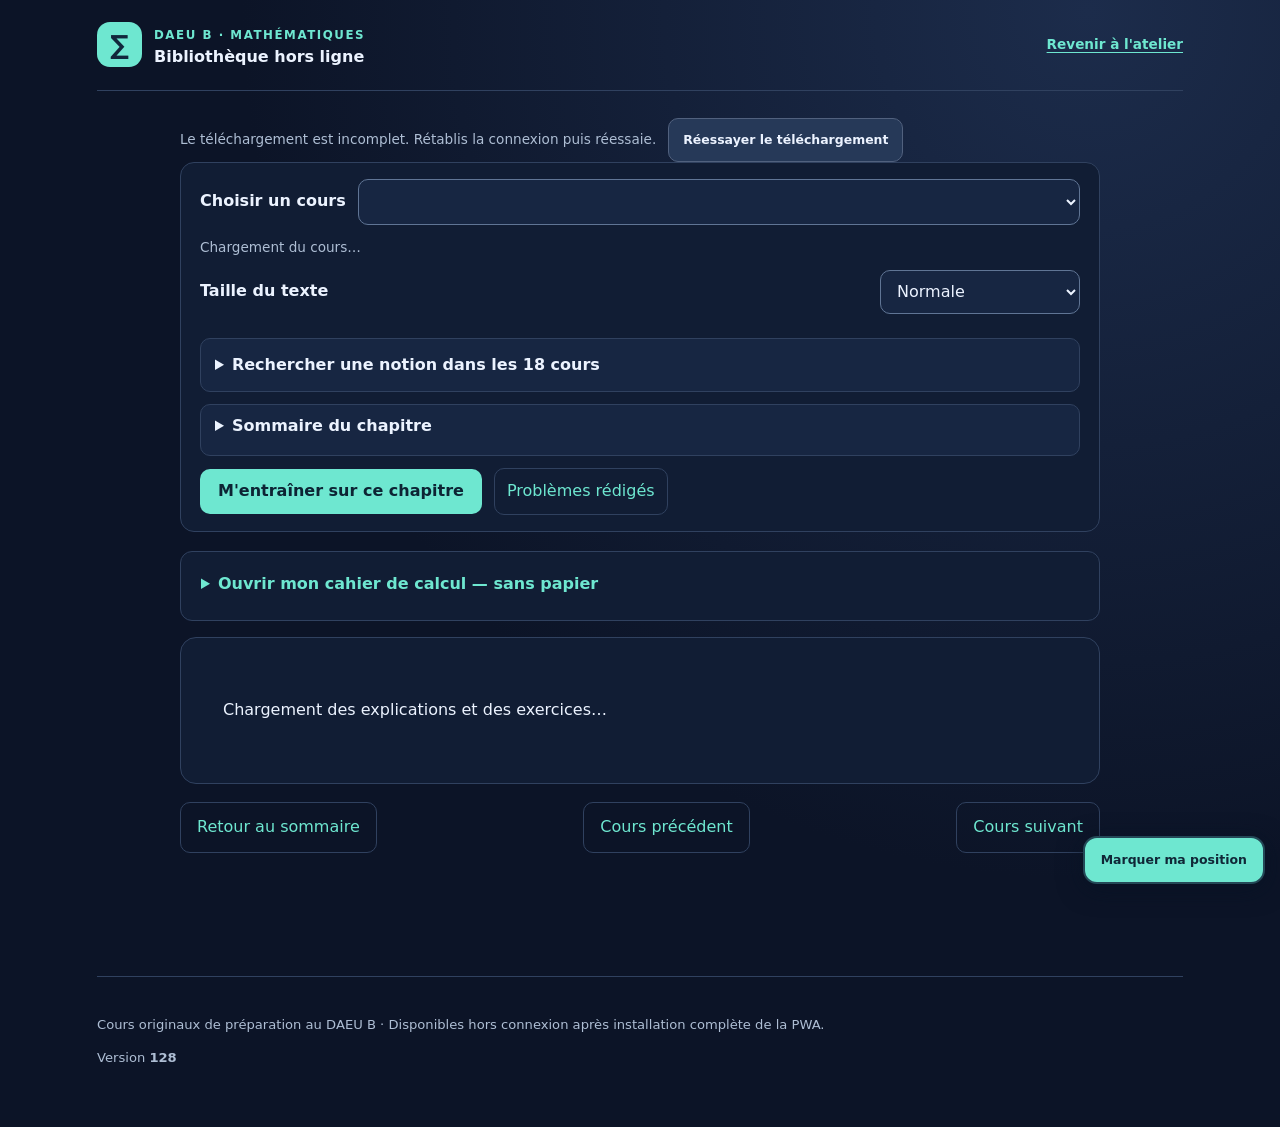
==== app/course.html @ ec7961b5 "Indiquer la disponibilité hors connexion et réparer le cache" ====
<!doctype html>
<html lang="fr">
<head>
<meta charset="utf-8">
<meta name="viewport" content="width=device-width,initial-scale=1">
<meta name="theme-color" content="#101b33">
<meta name="description" content="18 cours de mathématiques pour le DAEU B, disponibles hors connexion.">
<meta http-equiv="Content-Security-Policy" content="default-src 'self';base-uri 'self';object-src 'none';script-src 'self';style-src 'self';img-src 'self' data:;font-src 'self';connect-src 'self' https://xxypyvzkciowwseldxhq.supabase.co;worker-src 'self';manifest-src 'self';form-action 'self'">
<link rel="stylesheet" href="./style.css"><link rel="manifest" href="./manifest.json"><link rel="icon" href="./icon.svg" type="image/svg+xml">
<title>Cours de maths · DAEU B</title>
<script defer src="./vendor/showdown-2.1.0.min.js"></script>
<script defer src="./vendor/dompurify.min.js"></script>
<script defer src="./vendor/temml.min.js"></script>
<script type="module" src="./reader-start.mjs"></script>
</head>
<body>
<a class="skip" href="#courseBody">Aller au cours</a>
<div class="layout">
<header class="site-head">
<div class="brand"><div class="brand-mark" aria-hidden="true">∑</div><div><span class="brand-small">DAEU B · MATHÉMATIQUES</span><strong>Bibliothèque hors ligne</strong></div></div>
<a class="source-link" href="./">Revenir à l'atelier</a>
</header>
<main class="course-layout" id="readerTop">
<div class="offline-availability"><p id="offlineStatus" class="helper" role="status"></p><button id="offlineRetry" class="subtle small" type="button" hidden>Réessayer le téléchargement</button></div>
<nav class="course-navigation" aria-label="Naviguer entre les cours">
<label for="courseSelector">Choisir un cours</label><select id="courseSelector"></select>
<p class="helper" id="courseStatus" role="status">Chargement du cours…</p>

<div class="reader-settings">
<label for="courseTextSize">Taille du texte</label>
<select id="courseTextSize"><option value="normal">Normale</option><option value="large">Grande</option><option value="extra">Très grande</option></select>
</div>
<div class="reader-bookmarks" role="group" aria-label="Signet de lecture">
<button type="button" id="courseBookmarkSave" class="subtle small">Marquer ma position</button>
<button type="button" id="courseBookmarkResume" class="subtle small" hidden>Reprendre ma lecture</button>
<button type="button" id="courseBookmarkClear" class="subtle small" hidden>Effacer le signet</button>
<p id="courseBookmarkStatus" class="helper" role="status" aria-live="polite"></p>
</div>
<details class="course-search-panel" id="courseSearchPanel">
<summary>Rechercher une notion dans les 18 cours</summary>
<form id="courseSearchForm" role="search">
<label for="courseSearchInput">Mot ou expression mathématique</label>
<div class="course-search-controls"><input id="courseSearchInput" type="search" minlength="2" maxlength="80" autocomplete="off" placeholder="Ex. dichotomie, Bayes, équations" required><button type="submit" id="courseSearchSubmit" class="primary">Rechercher</button></div>
<p id="courseSearchStatus" role="status" aria-live="polite"></p>
<ol id="courseSearchResults" aria-label="Cours trouvés"></ol>
</form>
</details>
<details class="reader-outline" id="courseOutline"><summary>Sommaire du chapitre</summary><nav id="courseToc" aria-label="Sections du chapitre"></nav></details>
<div class="course-actions">
<a id="coursePractice" class="primary problems-link" href="./#practice-title">M'entraîner sur ce chapitre</a>
<a class="course-secondary-link" href="./problems.html">Problèmes rédigés</a>
</div>
</nav>
<details class="math-notebook-disclosure" id="courseNotebookPanel">
<summary>Ouvrir mon cahier de calcul — sans papier</summary>
<p>Utilise ce cahier pour saisir tes notes et tes calculs. Pour répondre à des questions, <a id="courseNotebookPractice" href="./#practice-title">ouvre les exercices du chapitre</a>.</p>
<section id="courseNotebook" aria-label="Cahier personnel du chapitre"></section>
</details>
<article class="course-document" id="courseBody" tabindex="-1"><p>Chargement des explications et des exercices…</p></article>
<nav class="course-footer-nav" aria-label="Navigation du cours"><a href="#readerTop">Retour au sommaire</a><a id="coursePrevious" href="./">Cours précédent</a><a id="courseNext" href="./">Cours suivant</a></nav>
</main>
<footer><p>Cours originaux de préparation au DAEU B · Disponibles hors connexion après installation complète de la PWA.</p><p class="app-version">Version <strong id="appVersion">128</strong> <button type="button" class="subtle small" id="appUpdate" hidden>Vérifier la mise à jour</button></p><p id="appUpdateStatus" role="status"></p></footer>
</div>
</body>
</html>
---- app/style.css ----
:root{color-scheme:dark;--bg:#0c1427;--panel:#111d34;--panel2:#172642;--ink:#ecf3ff;--muted:#aebed4;--stroke:#30415f;--teal:#6ee7d0;--blue:#91b7ff;--orange:#f3cd8d;--bad:#ffb9b4;--focus:#f9d673;font-family:system-ui,-apple-system,BlinkMacSystemFont,"Segoe UI",sans-serif;font-size:16px;line-height:1.55}
*{box-sizing:border-box}html{scroll-behavior:smooth}body{margin:0;background:radial-gradient(ellipse at 85% 1%,#1c2c4b 0%,var(--bg) 55%);color:var(--ink)}button,input,select{font:inherit}a{color:var(--teal);text-underline-offset:3px}a:hover{text-decoration-thickness:2px}button{cursor:pointer;border:0}button:disabled{opacity:.6;cursor:not-allowed}:focus-visible{outline:3px solid var(--focus);outline-offset:3px}.skip{position:absolute;top:-100px;left:14px;background:#fff;color:#111;padding:12px;z-index:5}.skip:focus{top:12px}.layout{max-width:1130px;margin:auto;padding:0 22px}.site-head{display:flex;align-items:center;justify-content:space-between;gap:10px;padding:22px 0;border-bottom:1px solid var(--stroke)}.brand{display:flex;align-items:center;gap:12px}.brand-mark{display:grid;place-items:center;width:45px;height:45px;border-radius:13px;background:var(--teal);color:#11273c;font-size:26px;font-weight:800}.brand strong{display:block;font-size:1rem;line-height:1.3}.brand-small,.eyebrow{color:var(--teal);font-size:.74rem;letter-spacing:.13em;font-weight:800}.source-link{white-space:nowrap;font-weight:650;font-size:.85rem}.hero{padding:68px 0 56px}.hero h1{font-size:clamp(2.1rem,5.6vw,4.1rem);line-height:1.14;letter-spacing:-.046em;margin:13px 0 16px;max-width:890px}.hero h1 span{color:var(--teal)}.hero>p:not(.eyebrow){max-width:630px;color:var(--muted);font-size:1.12rem}.hero-tags{display:flex;gap:9px;flex-wrap:wrap;margin-top:24px}.hero-tags span{border:1px solid var(--stroke);background:#ffffff08;border-radius:100px;padding:6px 14px;font-size:.82rem;color:#d8e5f6}.overview,.workshop,.catalog,.backup{margin-bottom:42px}.section-header{display:flex;align-items:end;justify-content:space-between;gap:14px;margin-bottom:19px}.section-header h2,.backup h2{font-size:clamp(1.3rem,3vw,1.8rem);letter-spacing:-.025em;line-height:1.18;margin:6px 0 0}.section-header .eyebrow{margin:0}.section-header a{font-size:.88rem}.metrics{display:grid;grid-template-columns:repeat(4,minmax(0,1fr));gap:12px}.metric{border:1px solid var(--stroke);padding:19px 18px;background:var(--panel);border-radius:15px}.metric-label{display:block;color:var(--muted);font-size:.81rem;min-height:43px}.metric strong{display:block;font-size:2rem;line-height:1.15;margin-top:6px;font-variant-numeric:tabular-nums}.meter-label{display:flex;justify-content:space-between;color:var(--muted);font-size:.9rem;margin-top:23px}progress{width:100%;height:9px;accent-color:var(--teal)}.workshop{background:var(--panel);border:1px solid var(--stroke);border-radius:20px;padding:28px}.controls{display:grid;grid-template-columns:1.5fr 1fr auto;align-items:end;gap:13px}.field label,#numericAnswer label{display:block;font-size:.85rem;color:var(--muted);font-weight:650;margin-bottom:6px}.field select,#answer{width:100%;height:47px;padding:9px 12px;color:var(--ink);background:var(--panel2);border:1px solid #52637a;border-radius:10px}.primary{background:var(--teal);color:#0d2434;font-weight:800;border-radius:10px;min-height:47px;padding:10px 18px}.primary:hover{background:#a1f8e6}.subtle{color:var(--ink);background:#263958;border:1px solid #51617e;border-radius:10px;min-height:45px;padding:9px 14px;font-weight:650}.subtle:hover{background:#334c70}.small{font-size:.78rem;min-height:36px}.helper{color:var(--muted);font-size:.85rem;margin:16px 0 0}.notice{padding:12px 14px;border-left:3px solid var(--orange);background:#fff2ce15;margin-top:18px}.quiz,.results{background:#0f192c;border:1px solid #435570;border-radius:15px;padding:23px;margin-top:23px}.quiz-top{display:flex;justify-content:space-between;gap:12px;color:var(--muted);font-size:.87rem}.quiz>progress{margin-top:10px}.quiz h3{font-size:1.35rem;line-height:1.38;margin:22px 0 8px;overflow-wrap:anywhere}.quiz-actions,.backup-actions{display:flex;flex-wrap:wrap;gap:10px;margin-top:18px}.quiz-actions button{flex-grow:0}.hint,.feedback{margin-top:17px;padding:15px;background:#233552;border-radius:10px;border:1px solid #415475}.hint{border-color:var(--orange)}.feedback[data-result="correct"]{border-color:var(--teal)}.feedback[data-result="wrong"]{border-color:var(--bad)}.feedback strong{font-size:1rem}.feedback p{white-space:pre-wrap}.feedback>div{margin-top:16px}fieldset{border:0;padding:0;margin:0}fieldset legend{color:var(--muted);margin:0 0 8px}#choiceList{display:grid;grid-template-columns:1fr 1fr;gap:9px}.option{display:flex;gap:9px;align-items:center;border:1px solid #566681;border-radius:10px;padding:11px;cursor:pointer}.option:has(input:checked){border-color:var(--teal);background:#29504a}.option input{accent-color:var(--teal)}.topic-grid{display:grid;grid-template-columns:repeat(3,minmax(0,1fr));gap:12px}.topic-card{background:var(--panel);border:1px solid var(--stroke);border-radius:14px;padding:18px}.topic-card h3{margin:3px 0 8px;line-height:1.3;font-size:1.03rem}.topic-card p{color:var(--muted);font-size:.84rem;margin:0 0 12px}.topic-card a{font-size:.86rem;font-weight:650}.topic-card .mark{color:var(--teal);font-size:.8rem;font-weight:750}.backup{padding:24px;border:1px dashed #526580;border-radius:13px}.backup p{max-width:780px;color:var(--muted)}.file-button{display:inline-flex;align-items:center;cursor:pointer;background:#293b59;padding:10px 14px;min-height:46px;border-radius:10px;border:1px solid #576882}.danger{color:var(--bad);background:transparent;border:1px solid #7c4a52;padding:10px 14px;border-radius:10px}#importFile{position:absolute;width:1px;height:1px;opacity:0}#importFile:focus-visible+.file-button{outline:2px solid var(--focus)}footer{border-top:1px solid var(--stroke);padding:25px 0 45px;color:var(--muted);font-size:.82rem}[hidden]{display:none!important}@media(max-width:750px){.hero{padding:43px 0 33px}.metrics{grid-template-columns:repeat(2,minmax(0,1fr))}.controls{grid-template-columns:1fr}.controls .primary{width:100%}.topic-grid{grid-template-columns:repeat(2,minmax(0,1fr))}.workshop{padding:20px}.metric-label{min-height:36px}}@media(max-width:490px){.layout{padding:0 14px}.brand-small{font-size:.62rem}.source-link{font-size:.74rem}.brand strong{font-size:.88rem}.hero h1{font-size:2.05rem}.hero>p:not(.eyebrow){font-size:1rem}.topic-grid{grid-template-columns:1fr}.section-header{align-items:start}.section-header .small{font-size:.75rem}.workshop,.quiz{padding:15px}#choiceList{grid-template-columns:1fr}.quiz-actions .primary{width:100%}.metric{padding:14px}.metric strong{font-size:1.7rem}}@media(prefers-reduced-motion:reduce){html{scroll-behavior:auto}}

.exam-area{margin-bottom:42px;background:var(--panel);border:1px solid var(--stroke);border-radius:20px;padding:28px}
.exam-area .section-header{align-items:center}.exam-pill{padding:6px 10px;border:1px solid var(--stroke);border-radius:30px;color:var(--teal);font-size:.79rem;white-space:nowrap}
.exam-intro{margin-top:20px}.exam-intro-controls{grid-template-columns:minmax(190px,1fr) auto}
.exam-active{margin-top:22px;background:#0e192d;border:1px solid #425676;border-radius:13px;padding:19px}
.exam-status{display:flex;justify-content:space-between;align-items:center;gap:18px;flex-wrap:wrap;border-bottom:1px solid var(--stroke);padding-bottom:18px}
.exam-status h3{margin:4px 0 0;font-size:1.13rem}.exam-time-wrap{text-align:right;color:var(--muted);font-size:.83rem}
.exam-time-wrap strong{display:block;color:var(--teal);font-size:1.7rem;letter-spacing:.035em;font-variant-numeric:tabular-nums}
.exam-nav{display:flex;gap:8px;flex-wrap:wrap;margin:18px 0}.exam-nav button{min-width:47px}.exam-active-tab{background:#286353;color:#fff;border:1px solid var(--teal)}
.exam-context{border-left:3px solid var(--blue);background:#233350;padding:12px 15px;border-radius:7px;white-space:pre-wrap}
.exam-question{border:1px solid var(--stroke);border-radius:12px;padding:15px;margin:12px 0}
.exam-question legend{padding:0 8px;color:var(--teal);font-size:.86rem;font-weight:700}
.exam-prompt{margin:4px 0 12px;font-weight:650}
.exam-input{border:1px solid #647792;background:var(--panel2);border-radius:10px;color:var(--ink);width:100%;max-width:460px;padding:11px;min-height:46px}
.exam-format-warning{color:var(--bad);margin:6px 0 0;font-size:.9rem}
.exam-input[aria-invalid="true"]{border-color:var(--bad)}
.exam-options{display:grid;gap:9px;grid-template-columns:1fr}.exam-notes{margin-top:21px}
.exam-notes label{display:block;margin-bottom:7px;color:var(--muted);font-size:.9rem}
.exam-notes textarea{width:100%;border:1px solid #647792;border-radius:10px;background:var(--panel2);color:var(--ink);padding:12px;resize:vertical;min-height:110px}
.exam-actions{margin-top:20px;display:flex;flex-wrap:wrap;gap:10px}
.exam-result{padding:22px 0}.exam-result h3#examScore{font-size:3.2rem;margin:3px 0;color:var(--teal)}
.exam-result>p:not(.eyebrow){color:var(--muted)}
.exam-review-group{border:1px solid var(--stroke);border-radius:12px;margin:13px 0;background:#15243c;padding:13px}
.exam-review-group summary{font-weight:700;cursor:pointer;padding:6px}
.exam-review-item{padding:12px;border-top:1px solid var(--stroke)}.exam-review-item p{white-space:pre-wrap;margin:7px 0}
.exam-user-notes{white-space:pre-wrap;overflow-wrap:anywhere}.exam-method{font-size:.87rem;color:var(--teal)}
.exam-history{border-top:1px solid var(--stroke);margin-top:22px;padding-top:18px}
.exam-history h3{font-size:1.02rem}.exam-history-row{display:flex;align-items:center;justify-content:space-between;gap:12px;border-bottom:1px solid var(--stroke);padding:11px 0}
.exam-history-row span{font-size:.86rem}
@media(max-width:700px){.exam-area{padding:16px}.exam-active{padding:14px}.exam-intro-controls{grid-template-columns:1fr}.exam-history-row{align-items:flex-start;flex-direction:column}.exam-time-wrap strong{font-size:1.4rem}}

.exam-remediation{display:flex;gap:12px;flex-wrap:wrap;align-items:center;margin:13px 0}.exam-remediation a{font-size:.85rem}

.exam-reasoning-guide{margin:14px 0;padding:12px 14px;border:1px solid #527a82;border-radius:12px;background:#102e39}
.exam-reasoning-guide summary{font-weight:750;color:var(--teal);cursor:pointer}
.exam-reasoning-step{padding:13px 0;border-top:1px solid #3a6570}
.exam-reasoning-step h4{font-size:.95rem;margin:0 0 8px;line-height:1.45}
.exam-reasoning-step p{white-space:pre-wrap;margin:6px 0 12px}
.exam-reasoning-step a{display:inline-block;font-size:.83rem;margin-top:7px}
.exam-check-label{display:flex;gap:11px;align-items:center;padding:11px;background:#274653;border-radius:9px;cursor:pointer}
.exam-check-label input{width:22px;height:22px;flex-shrink:0;accent-color:var(--teal)}
.exam-reasoning-status{font-weight:650;color:var(--teal)}
.exam-analytics{border-top:1px solid var(--stroke);margin-top:20px;padding-top:18px}
.exam-analytics h3{font-size:1.05rem}
.exam-analytics h4{margin:14px 0 7px;font-size:.95rem}
.exam-analytics-intro{color:var(--ink);font-weight:650}
.exam-warning{color:var(--orange);border-left:3px solid var(--orange);padding:9px 11px;background:#4a39231a}
.exam-weakness-list{padding-left:25px}.exam-weakness-list li{padding:6px 0}
.exam-weakness-list a{display:block;font-size:.85rem;margin-top:2px}

.problems-callout{display:flex;align-items:center;justify-content:space-between;gap:24px;margin:34px 0 40px;border:1px solid var(--stroke);border-radius:18px;padding:22px;background:var(--panel2)}.problems-callout h2{margin:5px 0 8px;font-size:1.4rem}.problems-callout p:not(.eyebrow){margin:0;color:var(--muted);max-width:650px}.problems-actions{display:flex;gap:10px;flex-wrap:wrap;justify-content:flex-end}.problems-link{display:inline-flex;align-items:center;justify-content:center;text-decoration:none;white-space:nowrap}@media(max-width:670px){.problems-callout{flex-direction:column;align-items:stretch}.problems-actions{flex-direction:column;align-items:stretch}.problems-link{justify-content:center;white-space:normal}}

/* Un avertissement hors du contenu inerte préserve le bouton de recharge. */
.sync-warning:not([hidden]){display:flex;align-items:center;justify-content:space-between;flex-wrap:wrap;gap:18px;background:#543b21;border:2px solid #e7ae62;color:#fff;padding:16px 20px;margin:14px 0 20px;border-radius:12px}
.sync-warning strong{font-weight:800}.sync-warning p{margin:8px 0 0;font-size:.9rem;max-width:680px}
.sync-warning button{flex-shrink:0}
@media(max-width:640px){.sync-warning button{width:100%}}

/* Bibliothèque locale et lecture mathématique sans service distant. */
.course-library{margin:30px 0 35px}
.course-library-grid{display:grid;grid-template-columns:repeat(auto-fit,minmax(min(260px,100%),1fr));gap:7px 20px}
.course-library-entry{display:block;border:1px solid var(--stroke);border-radius:9px;padding:10px 12px;text-decoration:none}
.course-library-entry:hover{background:var(--panel2)}
.course-layout{max-width:920px;margin:0 auto;padding:27px 0 50px}
.course-navigation{display:flex;align-items:center;flex-wrap:wrap;gap:12px;background:var(--panel);border:1px solid var(--stroke);border-radius:14px;padding:16px 19px;margin-bottom:19px}
.course-navigation label{font-weight:700}
.course-navigation select{flex:1 1 320px;max-width:100%;min-height:46px;padding:10px 12px;border:1px solid #607595;border-radius:10px;background:var(--panel2);color:var(--ink)}
.course-navigation p{flex-basis:100%;margin:0}
.course-document{background:var(--panel);border:1px solid var(--stroke);border-radius:16px;padding:clamp(18px,4vw,42px);overflow-wrap:anywhere}
.course-document h1{font-size:clamp(1.6rem,5vw,2.4rem);line-height:1.2;margin:0 0 20px;letter-spacing:-.02em}
.course-document h2{font-size:clamp(1.22rem,3.5vw,1.65rem);margin:36px 0 13px;color:var(--teal);line-height:1.3}
.course-document h3{font-size:1.12rem;margin:27px 0 9px}
.course-document p,.course-document li{line-height:1.8}
.course-document ul,.course-document ol{padding-left:1.5rem}
.course-document li{margin-bottom:8px}
.course-document blockquote{border-left:3px solid var(--teal);padding-left:18px;color:var(--muted);margin-left:0}
.course-document code{background:var(--panel2);padding:2px 6px;border-radius:5px}
.course-document pre{overflow:auto;background:var(--panel2);padding:12px;border-radius:8px}
.course-document table{display:block;overflow-x:auto;border-collapse:collapse;max-width:100%;margin:18px 0 24px;font-size:.92rem}
.course-document th,.course-document td{border:1px solid var(--stroke);padding:10px 12px;text-align:left;vertical-align:top;min-width:75px}
.course-document th{background:var(--panel2)}
.course-document hr{border:0;border-top:1px solid var(--stroke);margin:28px 0}
.course-math-inline{display:inline-block;max-width:100%;vertical-align:middle}
.course-math-block{display:block;max-width:100%;overflow-x:auto;overflow-y:hidden;text-align:center;margin:18px auto;padding:10px 0}
.course-math-block math{font-size:1.08rem}
.course-math-fallback{font-family:monospace;white-space:pre-wrap;color:var(--orange)}
.course-footer-nav{display:flex;justify-content:space-between;gap:12px;flex-wrap:wrap;margin:18px 0}
.course-footer-nav a{border:1px solid var(--stroke);border-radius:10px;padding:12px 16px;max-width:100%;text-decoration:none}
@media(max-width:640px){.course-layout{padding-top:16px}.course-document{padding:18px}.course-navigation{padding:12px}.course-document table{font-size:.82rem}}

/* Accès direct cours → entraînement sur ordinateur et mobile. */
.course-actions{display:flex;align-items:center;gap:12px;flex-wrap:wrap;width:100%}
.course-actions .primary{min-height:44px;white-space:normal;text-align:center}
.course-secondary-link{display:inline-flex;align-items:center;min-height:44px;padding:10px 12px;border:1px solid var(--stroke);border-radius:10px;text-decoration:none}
.course-secondary-link:hover{background:var(--panel2)}
@media(max-width:460px){.course-actions{align-items:stretch;flex-direction:column}.course-actions a{justify-content:center;width:100%}}


/* v20 : lecture accessible et taille agrandie sans toucher au stockage des copies. */
.reader-settings{display:flex;align-items:center;justify-content:space-between;gap:12px;flex-wrap:wrap;width:100%}
.reader-settings label{font-weight:700}
.reader-settings select{flex:0 1 200px;min-width:170px;min-height:44px}
.reader-outline{width:100%;background:var(--panel2);border:1px solid var(--stroke);border-radius:10px;padding:9px 14px}
.reader-outline summary{cursor:pointer;font-weight:700;min-height:32px}
.reader-outline nav ol{margin:12px 0 8px;padding-left:1.5rem;display:grid;gap:6px}
.reader-outline nav a{display:inline-block;padding:5px 2px;line-height:1.45}
.course-document[data-reading-size="large"]{font-size:1.15rem}
.course-document[data-reading-size="extra"]{font-size:1.31rem}
.course-document[data-reading-size="large"] h2{font-size:1.75rem}
.course-document[data-reading-size="extra"] h2{font-size:1.9rem}
.course-document[data-reading-size="large"] h3{font-size:1.3rem}
.course-document[data-reading-size="extra"] h3{font-size:1.45rem}
.course-document :is(h2,h3):focus{outline:3px solid var(--focus);outline-offset:5px;border-radius:3px}
.course-document :is(h2,h3)[id]{scroll-margin-top:16px}
.reader-outline-subsection{margin-left:15px;font-size:.92em}
@media(max-width:460px){.reader-settings{flex-direction:column;align-items:stretch}.reader-settings select{flex:initial;width:100%}.course-document[data-reading-size="extra"] h2{font-size:1.6rem}}

/* v21 : signets explicites sans suivi de lecture en arrière-plan. */
.reader-bookmarks{display:flex;align-items:center;gap:8px;flex-wrap:wrap;width:100%}
.reader-bookmarks button{min-height:44px;max-width:100%;white-space:normal;text-align:left}
.reader-bookmarks p{flex-basis:100%;margin:0}
@media(max-width:460px){.reader-bookmarks button{flex:1 1 100%}}

/* v22 : sauvegarde flottante au niveau de la section lue. */
#courseBookmarkSave,#problemBookmarkSave{
  position:fixed;right:max(15px,env(safe-area-inset-right));bottom:max(16px,env(safe-area-inset-bottom));
  z-index:12;max-width:min(80vw,280px);min-height:48px;
  padding:11px 16px;border-radius:14px;
  background:var(--teal);color:#102737;border:2px solid #244957;
  box-shadow:0 5px 24px #071224bb;font-weight:750;text-align:center;
}
#courseBookmarkSave:hover,#problemBookmarkSave:hover{background:#a2f4e6}
#courseBookmarkStatus:not(:empty),#problemBookmarkStatus:not(:empty){
  position:fixed;right:15px;bottom:85px;z-index:13;pointer-events:none;
  width:max-content;max-width:min(85vw,340px);padding:10px 13px;
  background:var(--panel2);color:var(--ink);
  border:1px solid var(--teal);border-radius:10px;box-shadow:0 4px 22px #0008
}
.course-layout{padding-bottom:max(105px,calc(105px + env(safe-area-inset-bottom)))}
@media(prefers-reduced-motion:reduce){.course-layout{scroll-behavior:auto}}

/* Recherche locale, ouverte seulement sur demande pour éviter d'alourdir le lecteur. */
.course-search-panel{width:100%;border:1px solid var(--stroke);border-radius:10px;padding:10px 14px;background:var(--panel2)}
.course-search-panel summary{cursor:pointer;font-weight:700;padding:4px 0}
.course-search-panel form{display:flex;flex-direction:column;gap:8px;margin-top:14px}
.course-search-controls{display:flex;gap:8px;flex-wrap:wrap}
.course-search-controls input{flex:1 1 220px;min-width:0;border:1px solid #607595;background:var(--panel);color:var(--ink);min-height:44px;border-radius:9px;padding:9px 12px}
.course-search-controls button{min-height:44px}
#courseSearchResults{margin:8px 0;padding-left:1.4rem}
#courseSearchResults li{padding:9px 0;border-top:1px solid var(--stroke)}
#courseSearchResults a{font-weight:750}
#courseSearchResults p{margin:4px 0;font-size:.91rem;overflow-wrap:anywhere;line-height:1.55}
@media(max-width:460px){.course-search-controls{flex-direction:column}.course-search-controls input{flex:initial;width:100%}.course-search-controls button{width:100%}}

/* Marquer exactement le titre consulté sans devoir remonter en haut du document. */
.reader-section-save{display:inline-flex;align-items:center;min-height:40px;margin:0 0 10px;padding:7px 12px;border:1px solid var(--stroke);border-radius:9px;background:var(--panel2);color:var(--teal);font-size:.82rem;font-weight:650}
.reader-section-save:hover{border-color:var(--teal)}
.reader-section-save:focus-visible{outline:3px solid var(--focus);outline-offset:3px}


/* v25 : progression par jalon, repli mobile à une colonne. */
.learning-path{margin:0 0 42px;padding:25px;background:var(--panel);border:1px solid var(--stroke);border-radius:20px}
.learning-path .section-header{margin-bottom:10px}
.learning-path>.helper{margin:0 0 15px}
.path-next{padding:18px;border:1px solid #3f6575;background:#14283b;border-radius:14px}
.path-next h3{font-size:1.03rem;line-height:1.35;margin:0 0 8px}
.path-next p{color:var(--muted);margin:0 0 12px;font-size:.92rem}
.path-buttons{display:flex;align-items:center;gap:15px;flex-wrap:wrap}
.path-buttons a{font-weight:650}
.path-diagnostic{margin:16px 0}
.path-diagnostic .helper{margin:9px 0 0;max-width:690px}
.jalon-panel{border-top:1px solid var(--stroke);padding-top:13px}
.jalon-panel>summary{cursor:pointer;font-weight:700;min-height:44px;padding:8px 0}
.jalon-grid{list-style:none;display:grid;grid-template-columns:repeat(2,minmax(0,1fr));gap:11px;margin:12px 0 0;padding:0}
.jalon-entry{background:var(--panel2);border:1px solid var(--stroke);padding:15px;border-radius:12px;min-width:0}
.jalon-entry h3{font-size:.96rem;margin:0 0 7px}
.jalon-entry .jalon-status{font-size:.83rem;color:var(--muted);margin:0 0 11px}
@media(max-width:680px){.learning-path{padding:17px}.jalon-grid{grid-template-columns:1fr}.path-buttons .primary{width:100%}}


/* Préparation guidée : état de prérequis et transfert par jalon. */
.path-prerequisites,.jalon-pre{font-size:.84rem;line-height:1.5;color:var(--muted);overflow-wrap:anywhere}
.path-next>.subtle{margin:0 0 12px}
.jalon-entry .jalon-pre{margin:2px 0 12px}
.jalon-entry .path-buttons{gap:10px}
.jalon-entry .path-buttons a{font-size:.84rem}


/* Carnet d'auto-évaluation des problèmes de transfert, sans points automatiques. */
.transfer-tracking{border:1px solid var(--stroke);border-radius:16px;padding:22px;margin:25px 0;background:var(--panel)}
.transfer-tracking h2{font-size:1.22rem;margin:0 0 8px}
.transfer-tracking .field{margin:17px 0;max-width:410px}
.transfer-tracking .field select{width:100%;min-height:46px;padding:8px 12px;border-radius:10px;background:var(--panel2);color:var(--ink);border:1px solid #657797}
.transfer-stage{padding:13px;background:var(--panel2);border-left:3px solid var(--teal);border-radius:8px;font-size:.9rem}
#transferRubric{display:grid;gap:10px;padding:12px 0}
#transferRubric legend{font-weight:700;color:var(--ink)}
#transferRubric label{display:flex;gap:11px;align-items:center;min-height:41px}
#transferRubric input,.transfer-attest input{width:19px;height:19px;flex-shrink:0;accent-color:var(--teal)}
.transfer-attest{display:flex;gap:11px;align-items:flex-start;margin:12px 0 18px;font-size:.91rem}
#transferNotice{font-size:.9rem;min-height:1.4em;color:var(--orange)}
.transfer-back{font-size:.85rem}
@media(max-width:600px){.transfer-tracking{padding:15px}#transferRecord{width:100%}}


/* Sélection explicite des trois situations, avec l'actuelle identifiée. */
.transfer-series{display:flex;flex-wrap:wrap;gap:9px;margin:12px 0 4px}
.transfer-series a{display:inline-flex;align-items:center;justify-content:center;min-height:42px;padding:8px 14px;border-radius:10px;border:1px solid var(--stroke);background:var(--panel2);color:var(--ink);font-weight:700;text-decoration:none}
.transfer-series a[aria-current="page"]{border-color:var(--teal);color:var(--teal);background:#21443f}
.transfer-series a:focus-visible{outline:3px solid var(--focus);outline-offset:2px}


/* v25.6 — reprises de rédaction échues, triées par date et lisibles au téléphone. */
.transfer-due{border:1px solid var(--stroke);background:var(--panel2);padding:16px;border-radius:14px;margin:13px 0 18px}
.transfer-due h3{margin:0 0 10px;font-size:1rem}
.transfer-due ol{margin:0;padding:0;list-style:none;display:grid;gap:8px}
.transfer-due-entry{border-left:3px solid var(--teal);padding:9px 10px;background:var(--panel);border-radius:7px}
.transfer-due-entry a{font-weight:750;overflow-wrap:anywhere}
.transfer-due-entry p{font-size:.85rem;color:var(--muted);margin:7px 0 0}
.transfer-due details{margin-top:8px}
.transfer-due summary{min-height:44px;padding:10px 0;color:var(--teal);cursor:pointer}
.transfer-due-entry .reader-section-save{display:block;margin-top:6px}


/* v26 — contrôle des champs de la copie, sans fuite du corrigé ni faux acquis. */
.exam-draft-overview{border:1px solid var(--stroke);border-radius:14px;background:var(--panel2);padding:13px 16px;margin:13px 0}
.exam-draft-overview h4{font-size:1rem;margin:0 0 6px}
.exam-draft-overview p{font-size:.88rem;margin:6px 0 10px;line-height:1.5}
.exam-draft-overview details>summary{cursor:pointer;font-weight:650;padding:8px 0}
.exam-draft-sections{display:grid;gap:8px;padding:9px 0}
.exam-draft-section{display:block;width:100%;text-align:left;min-height:44px;white-space:normal}
.exam-draft-section[aria-current="step"]{outline:2px solid var(--teal);outline-offset:1px}
@media(max-width:480px){.exam-draft-overview{padding:11px}.exam-draft-overview p{font-size:.84rem}}


/* v26.2 — gabarit auditable avant de commencer l'examen. */
.exam-blueprint{margin:12px 0 16px;padding:13px 16px;border-radius:13px;background:var(--panel2);border:1px solid var(--stroke)}
.exam-blueprint h3{font-size:1rem;margin:0 0 8px}
.exam-blueprint ol{margin:8px 0;padding-left:23px;line-height:1.55}
.exam-blueprint li{padding:3px 0}
.exam-blueprint .helper{font-size:.85rem;margin:8px 0}
@media(max-width:480px){.exam-blueprint{padding:12px}.exam-blueprint li{font-size:.87rem}}


/* v26.4 — parcours de consolidation relié aux banques d'exercices réellement présentes. */
.exam-consolidation{border:1px solid var(--stroke);background:var(--panel2);border-radius:14px;padding:16px;margin:16px 0}
.exam-consolidation h3{margin:0 0 10px;font-size:1.02rem}
.exam-consolidation>ol{list-style:decimal;margin:10px 0;padding-left:25px;display:grid;gap:12px}
.exam-consolidation-item{padding:12px 14px;border:1px solid var(--stroke);background:var(--panel);border-radius:10px;overflow-wrap:anywhere}
.exam-consolidation-item>p{margin:8px 0;font-size:.85rem}
.exam-consolidation-actions{display:flex;gap:12px;flex-wrap:wrap;margin-top:9px}
.exam-consolidation-actions a{display:inline-flex;align-items:center;min-height:44px;font-weight:700;overflow-wrap:anywhere}
@media(max-width:480px){.exam-consolidation{padding:11px}.exam-consolidation-actions{display:grid;gap:4px}}

.exam-consolidation>details{margin-top:8px}
.exam-consolidation>details>summary{cursor:pointer;font-weight:700;padding:10px 0}
.exam-consolidation>details>ol{list-style:decimal;margin:4px 0 12px;padding-left:25px;display:grid;gap:12px}

/* v27 — accueil lisible sur Android et reprise sécurisée du premier entraînement. */
.getting-started{margin:20px 0 26px;padding:20px;border:1px solid var(--stroke);border-radius:16px;background:var(--panel)}
.getting-started h2{margin:0}.getting-started>.helper{margin:9px 0}
.first-steps{display:grid;grid-template-columns:repeat(3,minmax(0,1fr));gap:14px;list-style:none;margin:16px 0;padding:0}
.first-steps li{padding:15px;border:1px solid var(--stroke);border-radius:12px;background:var(--panel2);min-width:0}
.first-steps strong{display:block}.first-steps li p{font-size:.88rem;line-height:1.5;color:var(--muted);min-height:66px;margin:10px 0}
.first-steps button,.first-action{display:inline-flex;align-items:center;justify-content:center;text-align:center;min-height:44px;border-radius:10px;padding:10px 12px;font-weight:700;text-decoration:none}
.first-steps button{width:100%}
.first-action{border:1px solid var(--stroke);background:var(--panel);color:var(--teal);width:100%}
.first-action:hover{border-color:var(--teal)}
@media(max-width:720px){.first-steps{grid-template-columns:1fr}.first-steps li p{min-height:0}.getting-started{padding:14px;margin:14px 0}}

.optional-backup{width:100%;border:1px solid var(--stroke);border-radius:10px;padding:10px}
.optional-backup summary{cursor:pointer;font-weight:650}
.optional-backup button,.optional-backup .file-button{margin:10px 6px 4px 0}

/* v28 — synchronisation optionnelle gratuite et conflits explicitement arbitrés */
.cloud-panel{margin:18px 0;padding:18px;border-radius:14px;border:1px solid var(--stroke);background:var(--panel)}
.cloud-panel h2{margin-top:0}.cloud-panel>p{color:var(--muted)}
.cloud-fields{display:flex;flex-wrap:wrap;align-items:end;gap:12px}
.cloud-fields .field{min-width:185px;flex:1}
.cloud-fields input{width:100%;max-width:100%;min-height:44px}
.cloud-fields button{min-height:44px}
.cloud-conflict{border:1px solid var(--orange);border-radius:10px;padding:14px;margin:14px 0}
.cloud-conflict p{margin:6px 0 12px}.cloud-conflict button{margin:4px;min-height:44px}
@media(max-width:560px){.cloud-panel{padding:12px}.cloud-fields{display:grid}.cloud-fields button{width:100%}}

.cloud-fields[hidden],#cloudSigned[hidden],#cloudConflict[hidden]{display:none!important}

/* Cahier de mathématiques sur téléphone : rédaction en colonnes et clavier symbolique. */
.math-notebook{margin:18px 0;padding:14px;border:1px solid var(--stroke);border-radius:14px;background:var(--panel)}
.math-notebook h4{margin:0 0 6px}.math-notebook .helper{margin:6px 0 12px}
.math-notebook-keypad{display:flex;flex-wrap:wrap;gap:6px;margin:10px 0}
.math-notebook-keypad button{min-width:44px;min-height:44px;padding:8px 10px}
.math-notebook-editor{display:block;width:100%;min-height:210px;resize:vertical;font-family:ui-monospace,SFMono-Regular,Consolas,monospace;font-size:16px;line-height:1.7;white-space:pre;tab-size:4}

/* Cahier au doigt/stylet : pages à proportions de feuille, quadrillage réel. */
.math-notebook-pages{display:flex;flex-wrap:wrap;align-items:center;gap:7px;margin:10px 0}
.math-notebook-pages button{min-height:42px}
.math-notebook-page-indicator{margin-left:auto}
.math-notebook-sheet-viewport{width:100%;max-width:100%;height:min(78vh,1000px);min-height:420px;overflow:auto;overscroll-behavior:contain;border:2px solid #8398b0;border-radius:8px;background:#fff;scrollbar-width:thin}
.math-notebook-canvas{display:block;width:1260px;max-width:none;height:auto;aspect-ratio:3 / 4;background:white;touch-action:none;cursor:crosshair;user-select:none;-webkit-user-select:none}
.math-notebook-canvas.is-panning{touch-action:pan-x pan-y;cursor:grab}
.math-notebook-canvas.is-erasing{cursor:cell}

.math-notebook-view-tools{display:flex;flex-wrap:wrap;gap:8px;margin:10px 0}
.math-notebook-view-tools button{min-height:44px}
.math-notebook-view-tools button[aria-pressed="true"]{background:var(--teal);color:#0d2434}
@media(max-width:440px){.math-notebook-view-tools button{flex:1 1 auto}}
.math-notebook-equations{margin:16px 0;padding:15px;border:1px solid #486b8a;border-radius:12px;background:#182b45}
.math-notebook-equations h5{margin:0;color:var(--teal);font-size:1rem}
.math-notebook-equations>button{min-height:48px;margin-top:12px}
.math-notebook-equations-candidate{border-top:1px solid var(--stroke);padding-top:13px;margin-top:12px}
.math-notebook-equations-final{margin:13px 0;padding:12px 0;border-top:1px solid var(--stroke);border-bottom:1px solid var(--stroke)}
.math-notebook-equations-final button{width:100%;min-height:54px;font-weight:700}
.math-notebook-equations-final p{margin:0 0 10px}

.math-notebook-ink-edit-toggle{display:block;width:100%;min-height:48px;margin:12px 0}
.math-notebook-ink-editor{margin:12px 0;padding:12px;border:1px solid #65849e;border-radius:10px;background:#20394e}
.math-notebook-ink-chars,.math-notebook-ink-symbols,.math-notebook-ink-edit-tools{display:flex;flex-wrap:wrap;gap:5px;margin:10px 0}
.math-notebook-ink-chars button{min-width:35px;min-height:45px;padding:6px 8px;font-size:1.05rem;font-family:monospace}
.math-notebook-ink-chars button[aria-pressed=true]{outline:3px solid #ffcf70;outline-offset:1px}
.math-notebook-ink-chars button.unreadable{color:#301800;background:#ffcf70;font-weight:900}
.math-notebook-ink-symbols button{min-width:44px;min-height:46px;font-size:1.1rem}
.math-notebook-ink-edit-tools button{min-height:44px}
.math-notebook-ink-edit-tools [aria-pressed=true]{background:var(--teal);color:#0d2434}
@media(max-width:550px){.math-notebook-ink-edit-tools button{flex:1 1 100%}}
.math-notebook-equations-transcript{background:#f5f9ff;color:#18283c;border-radius:8px;border:1px solid #9faec3;padding:12px;overflow:auto;max-width:100%;font:600 1.05rem/1.65 ui-monospace,SFMono-Regular,Consolas,monospace;white-space:pre}
.math-notebook-equations-actions{display:flex;flex-wrap:wrap;gap:9px;margin-top:13px}
.math-notebook-equations-actions button{min-height:48px}
.math-notebook-equations .math-notebook-feedback{margin-top:15px}
@media(max-width:550px){.math-notebook-equations>button,.math-notebook-equations .math-notebook-equations-actions button{width:100%}}
.math-notebook-recognition{border:1px solid #45687b;border-radius:12px;padding:14px;margin:15px 0;background:#183346}
.math-notebook-recognition h5{margin:0 0 5px;color:var(--teal);font-size:1rem}
.math-notebook-recognition>button{margin-top:12px;min-height:48px}
.math-notebook-recognition-candidate{border-top:1px solid var(--stroke);margin-top:12px;padding-top:12px}
.math-notebook-recognition-candidate>strong{display:block;font-size:1.25rem;color:var(--teal);overflow-wrap:anywhere}
.math-notebook-recognition-actions{display:flex;flex-wrap:wrap;gap:9px;margin-top:13px}
.math-notebook-recognition-actions button{min-height:48px}
@media(max-width:550px){.math-notebook-recognition>button,.math-notebook-recognition-actions button{width:100%}}
.math-notebook-quick-validate{display:block;width:100%;margin:12px 0 16px;min-height:54px}.math-notebook-manual{margin:16px 0;padding:14px;border:1px solid var(--stroke);border-radius:12px;background:var(--panel2)}
.math-notebook-manual h5{margin:0 0 6px;font-size:1rem}
.math-notebook-manual button{min-height:46px}
.math-notebook-manual-comparison{padding-top:14px;border-top:1px solid var(--stroke);margin-top:12px}
.math-notebook-expected,.math-notebook-explanation{white-space:pre-wrap;overflow-wrap:anywhere;margin:8px 0 16px;line-height:1.6}
.math-notebook-expected{font-size:1.15rem;color:var(--teal);font-weight:700}
.math-notebook-manual-decisions{display:flex;flex-wrap:wrap;gap:10px;margin-top:12px}
@media(max-width:550px){.math-notebook-manual-decisions{flex-direction:column}.math-notebook-manual-decisions button,.math-notebook-manual>button{width:100%}}
.math-notebook-editor-disclosure{margin-top:18px;border:1px solid var(--stroke);border-radius:12px;padding:12px}
.math-notebook-editor-disclosure>summary{min-height:44px;cursor:pointer;font-weight:700;padding:7px 0;color:var(--teal)}
.math-notebook-status{min-height:1.3em}
@media(max-width:440px){.math-notebook{padding:10px}.math-notebook-keypad button{min-width:41px}.math-notebook-page-indicator{margin:0 auto}}

.math-notebook-templates{display:flex;flex-wrap:wrap;gap:7px;margin:12px 0}
.math-notebook-templates button{min-height:44px;border:1px solid var(--stroke)}
.math-notebook-templates button:focus-visible{outline:3px solid var(--teal);outline-offset:2px}

/* Ne pas masquer le début des cours par une grande feuille : ouverture à la demande. */
.math-notebook-disclosure{margin:16px 0;border:1px solid var(--stroke);border-radius:12px;padding:12px;background:var(--panel)}
.math-notebook-disclosure > summary{font-weight:700;cursor:pointer;min-height:44px;display:list-item;padding:8px;color:var(--teal)}
.math-notebook-disclosure .math-notebook{margin:8px 0 0}

/* Vérification pédagogique locale : états explicités et lisibles sur Android. */
.math-notebook-checker{margin:14px 0;padding:12px;border:1px solid var(--stroke);border-radius:12px;background:var(--panel2)}
.math-notebook-checker h5{font-size:1rem;margin:0 0 5px}
.math-notebook-checker button{min-height:44px}
.math-notebook-feedback{margin-top:10px}
.math-notebook-review-list{padding-left:23px;display:grid;gap:9px}
.math-notebook-review-list li{line-height:1.5;overflow-wrap:anywhere}
.math-notebook-review-list li[data-result="error"]{color:var(--bad)}
.math-notebook-review-list li[data-result="ok"]{color:var(--teal)}
.math-notebook-review-list li[data-result="unsupported"]{color:var(--orange)}
.math-notebook-review-list li[data-result="info"]{color:var(--muted)}

/* Aperçu MathML sans réseau : les calculs restent éditables dans la zone texte. */
.math-notebook-preview{margin:12px 0 16px;border:1px solid var(--stroke);border-radius:12px;overflow:hidden}
.math-notebook-preview>summary{cursor:pointer;min-height:44px;padding:12px 14px;font-weight:650}
.math-notebook-preview-body{display:grid;gap:6px;max-height:340px;overflow:auto;padding:10px 14px 14px;border-top:1px solid var(--stroke)}
.math-preview-line{display:flex;align-items:center;gap:12px;min-height:32px;min-width:0}
.math-preview-number{flex:none;width:2ch;text-align:right;opacity:.58;font-size:.78rem;font-variant-numeric:tabular-nums}
.math-preview-line math{font-size:1.15rem;display:block;max-width:100%;overflow-x:auto;padding:3px 0}
.math-preview-plain{white-space:pre-wrap;overflow-wrap:anywhere;font-family:ui-monospace,SFMono-Regular,Consolas,monospace;font-size:.88rem}

/* v55 : une feuille comme seule surface de travail visible en mode manuscrit. */
.math-notebook.is-paper-only{margin:0;padding:0;border:0;background:transparent}
.math-notebook.is-paper-only .math-notebook-pages,.math-notebook.is-paper-only .math-notebook-view-tools{display:flex;align-items:center;gap:7px;flex-wrap:nowrap;overflow-x:auto;max-width:100%;padding:6px 1px;margin:4px 0;scrollbar-width:thin}
.math-notebook.is-paper-only .math-notebook-pages button,.math-notebook.is-paper-only .math-notebook-view-tools button{flex:0 0 auto;min-height:43px}
.math-notebook.is-paper-only .math-notebook-page-indicator{flex:0 0 auto;margin-left:auto;white-space:nowrap;color:#e9e7df}
.math-notebook.is-paper-only .math-notebook-sheet-viewport{height:min(75dvh,1100px);min-height:420px;border:1px solid #aaa79e;border-radius:3px;background:#fff;box-shadow:0 15px 35px #07101c35}
.math-notebook.is-paper-only .math-notebook-paper{width:100%;max-width:none;min-height:100%;background:#fff;color:#182536}
.math-notebook-paper-heading{padding:32px 54px 22px 66px;border-bottom:1px solid #b8c9dd;background:#fff;color:#16243a;white-space:normal}
.math-notebook-paper-heading>strong{display:block;font-size:24px;line-height:1.4}
.math-notebook-paper-prompt{font-size:23px;line-height:1.55;white-space:pre-wrap;margin:18px 0 0;max-width:1140px;overflow-wrap:anywhere}
.math-notebook-paper-instruction{font-size:15px;color:#65758a;margin:16px 0 0}
.math-notebook.is-paper-only .math-notebook-quick-validate{margin:9px 0 6px;min-height:54px}
.math-notebook.is-paper-only .math-notebook-recognition:not(.paper-shown),.math-notebook.is-paper-only .math-notebook-equations:not(.paper-shown),.math-notebook.is-paper-only .math-notebook-manual:not(.paper-shown){display:none}
.math-notebook.is-read-only .math-notebook-quick-validate,.math-notebook.is-read-only .math-notebook-status{display:none}
.quiz.paper-mode:not([hidden]){position:fixed;inset:0;z-index:1000;margin:0;border:0;border-radius:0;padding:10px clamp(8px,2vw,30px) 22px;background:#202b3b;overflow:auto;overscroll-behavior:contain;display:block}
.quiz.paper-mode .quiz-top{color:#e0e6ef}.quiz.paper-mode>progress{height:4px;margin:3px 0 7px}
.quiz.paper-mode>#questionText,.quiz.paper-mode>#questionHelp,.quiz.paper-mode>#answerForm{display:none!important}
.quiz.paper-mode #quizNotebook{max-width:1400px;margin:auto}
.quiz.paper-mode .feedback{max-width:1400px;margin:15px auto}
.exam-active.paper-exam-active:not([hidden]){position:fixed;inset:0;z-index:1000;margin:0;border:0;border-radius:0;overflow:auto;overscroll-behavior:contain;background:#202b3b;padding:10px clamp(8px,2vw,30px) 22px}
.paper-exam-active>#examSectionTitle,.paper-exam-active>#examContext,.paper-exam-active>#examQuestions,.paper-exam-active>.exam-notes,.paper-exam-active>.exam-draft-overview{display:none!important}
.paper-exam-active>.exam-status,.paper-exam-active>.exam-nav,.paper-exam-active>.exam-actions{max-width:1400px;margin-left:auto;margin-right:auto}
.paper-exam-active #examNotebook{max-width:1400px;margin:auto}
.paper-exam-active .exam-actions{position:sticky;bottom:0;background:#202b3bf2;padding:10px 0}
@media(max-width:600px){.quiz.paper-mode:not([hidden]),.exam-active.paper-exam-active:not([hidden]){padding:7px 7px 12px}.math-notebook.is-paper-only .math-notebook-sheet-viewport{height:calc(100dvh - 230px);min-height:360px}.math-notebook-paper-heading{padding:25px 35px}.math-notebook-paper-prompt{font-size:21px}}
@media(prefers-reduced-motion:reduce){.quiz.paper-mode,.exam-active.paper-exam-active{scroll-behavior:auto}}

/* Les épreuves et corrections conservent la vraie copie sans inventer une note. */
.exam-paper-review{border:1px solid #65758d;border-radius:10px;margin:12px 0;padding:9px;background:#172439}
.exam-paper-review>summary{cursor:pointer;min-height:42px;color:#f0e9d6}
.exam-paper-review .math-notebook-sheet-viewport{height:min(68vh,650px)}
.exam-result h3#examScore{font-size:clamp(1.4rem,4vw,2.2rem)}

/* v56 — immersive paper: just the question, sheet and one collapsible tool tab. */
.quiz.paper-mode:not([hidden]),.exam-active.paper-exam-active:not([hidden]){background:#e8e6e0;color:#18283a;padding:5px clamp(5px,1.5vw,20px) 10px}
.quiz.paper-mode .quiz-top{
  max-width:960px;margin:0 auto;align-items:center;min-height:44px;
  font-size:.8rem;font-weight:700;color:#263c4d
}
.quiz.paper-mode #quizCount{font-variant-numeric:tabular-nums}
.quiz.paper-mode .quiz-top{gap:8px;flex-wrap:wrap}
.quiz.paper-mode #paperUnknown{margin-inline-start:auto}
.quiz.paper-mode #quizTopic,.quiz.paper-mode>progress{display:none}
.quiz.paper-mode :is(#pauseQuiz,#paperUnknown){min-height:44px;background:transparent;color:#263c4d;border-color:#b0bfca}
.quiz.paper-mode #quizNotebook,.quiz.paper-mode .feedback{max-width:960px}
.quiz.paper-mode #quizNotebook .math-notebook-sheet-viewport{height:calc(100dvh - 213px);min-height:260px}
.math-notebook.is-paper-only .math-notebook-paper-bar:not(:empty){
  display:grid;gap:6px;
  padding:6px 0 max(6px,env(safe-area-inset-bottom));
  background:#e8e6e0;
}
.quiz.paper-mode .math-notebook-paper-bar{position:sticky;bottom:0;z-index:16}
.quiz.paper-mode .math-notebook:has(.paper-shown) .math-notebook-paper-bar{position:static}
.quiz.paper-mode .math-notebook-recognition-candidate,
.quiz.paper-mode .math-notebook-equations-candidate,
.quiz.paper-mode .math-notebook-manual [role="status"]{scroll-margin:52px 0 112px}
.math-notebook-paper-modes{display:grid;grid-template-columns:repeat(3,minmax(0,1fr));gap:6px}
.math-notebook.is-paper-only .math-notebook-paper-modes button{
  min-height:44px;background:#fff;color:#23394a;border-color:#aab9c4;
  padding:4px;font-size:.86rem
}
.math-notebook.is-paper-only .math-notebook-paper-modes button[aria-pressed="true"]{
  background:#d5e9ed;border-color:#4a7c8a;color:#173b4a;box-shadow:inset 0 -2px #4a7c8a
}
.math-notebook.is-paper-only :focus-visible{outline-color:#235972}
@media(min-width:660px){
  .math-notebook.is-paper-only .math-notebook-paper-bar:not(:empty){display:flex;align-items:center;justify-content:space-between}
  .math-notebook-paper-modes{min-width:315px}
  .math-notebook.is-paper-only .math-notebook-paper-bar .math-notebook-quick-validate{width:auto;margin:0}
}
.math-notebook.is-paper-only .math-notebook-paper-tools{position:sticky;top:0;z-index:15;display:block;width:max-content;max-width:100%;margin:0 0 4px auto;color:#1f344a}
.math-notebook.is-paper-only .math-notebook-paper-tools>summary{cursor:pointer;display:list-item;list-style:disclosure-closed;min-height:44px;line-height:44px;padding:0 13px;border:1px solid #aab8c9;border-radius:4px;background:#fff;color:#1b3044;font-size:.88rem;font-weight:650;user-select:none}
.math-notebook.is-paper-only .math-notebook-paper-tools[open]{width:100%;background:#f6f4ee;border:1px solid #afb8c3;border-radius:5px;padding:4px 8px 9px;box-shadow:0 5px 20px #22334421}
.math-notebook.is-paper-only .math-notebook-paper-tools[open]>summary{margin-left:auto;width:max-content}
.math-notebook.is-paper-only .math-notebook-paper-tools .math-notebook-pages,.math-notebook.is-paper-only .math-notebook-paper-tools .math-notebook-view-tools{width:100%;flex-wrap:wrap;overflow:visible;padding:4px 0;margin:5px 0}
.math-notebook.is-paper-only .math-notebook-paper-tools .math-notebook-pages button,.math-notebook.is-paper-only .math-notebook-paper-tools .math-notebook-view-tools button,.math-notebook.is-paper-only .math-notebook-paper-zoom{font-size:.84rem;min-height:44px;flex:1 1 auto}
.math-notebook.is-paper-only .math-notebook-paper-tools .math-notebook-page-indicator{color:#22364d}
.math-notebook-paper-zoom{
  min-height:44px;min-width:0;max-width:100%;padding:4px 6px;
  color:#1b3044;background:#fff;border:1px solid #aab8c9;border-radius:8px;font-size:.8rem
}
.math-notebook.is-paper-only .math-notebook-canvas{width:100%}
.math-notebook-canvas.is-panning.is-dragging{cursor:grabbing}
.math-notebook.is-paper-only .math-notebook-sheet-viewport{height:calc(100dvh - 112px);min-height:320px;max-height:none;border:1px solid #c3c3b9;background:white;border-radius:2px;box-shadow:0 8px 25px #1b274021}
.math-notebook.is-paper-only .math-notebook-paper{max-width:none;min-height:100%;background:#fff}
.math-notebook.is-paper-only .math-notebook-paper-heading{padding:18px clamp(14px,4%,50px) 14px;background:#fff;border-bottom:1px solid #d8dde4;color:#1b293c}
.math-notebook.is-paper-only .math-notebook-paper-heading>strong{font-size:clamp(1rem,3vw,1.35rem)}
.math-notebook.is-paper-only .math-notebook-paper-prompt{font-size:clamp(1rem,3.5vw,1.3rem);line-height:1.55;white-space:pre-wrap;margin:9px 0 0}
.math-notebook.is-paper-only .math-notebook-paper-instruction{font-size:.75rem;line-height:1.35;color:#6c7888;margin:11px 0 0}
.math-notebook.is-paper-only .math-notebook-canvas{height:auto;max-width:none}
.math-notebook.is-paper-only .math-notebook-quick-validate{display:block;width:100%;margin:0;background:#183c52;color:#fff;border:1px solid #183c52;border-radius:8px;min-height:48px;box-shadow:none}
.math-notebook.is-paper-only button{touch-action:manipulation}
.math-notebook.is-paper-only .math-notebook-quick-validate:hover{background:#245672}
.quiz.paper-mode:has(#feedback:not([hidden])) .math-notebook-paper-bar{position:static}
.quiz.paper-mode:has(#feedback:not([hidden])) .math-notebook-quick-validate{display:none}
.quiz.paper-mode #feedback{border-inline-start:4px solid #9d5028;border-radius:8px;padding:16px}
.quiz.paper-mode #feedback[data-result="correct"]{border-inline-start-color:#27745d}
.quiz.paper-mode #lessonLink{color:#195773}
.quiz.paper-mode #next{min-height:48px}
.math-notebook.is-paper-only .math-notebook-recognition-actions>button,
.math-notebook.is-paper-only .math-notebook-equations-actions>button,
.math-notebook.is-paper-only .math-notebook-manual-decisions>button{min-height:44px}
@media(max-width:490px){
  .quiz.paper-mode #next{width:100%}
}
.math-notebook.is-paper-only .math-notebook-recognition.paper-shown,.math-notebook.is-paper-only .math-notebook-equations.paper-shown,.math-notebook.is-paper-only .math-notebook-manual.paper-shown{background:#fff;color:#1d3046;border:1px solid #b6c4d4;border-radius:2px;max-width:100%;margin:4px 0;padding:15px;box-shadow:0 5px 18px #1b274016}
.math-notebook.is-paper-only .math-notebook-recognition.paper-shown h5,.math-notebook.is-paper-only .math-notebook-equations.paper-shown h5{color:#1d3046}
.math-notebook.is-paper-only .math-notebook-recognition.paper-shown .helper,.math-notebook.is-paper-only .math-notebook-equations.paper-shown .helper,.math-notebook.is-paper-only .math-notebook-manual.paper-shown .helper{color:#3f5166}
.math-notebook.is-paper-only .math-notebook-status{color:#384a5c;background:#fff;margin:5px 0;font-size:.78rem}
.quiz.paper-mode .feedback{background:#fff;color:#1d3046;border-color:#a3b4c8;border-radius:2px}
.quiz.paper-mode .feedback p{color:#1d3046}
.paper-exam-active>.exam-status{border:none;padding:0 8px;margin:0 auto 4px;color:#1d3046}
.paper-exam-active>.exam-status h3,.paper-exam-active>.exam-status .eyebrow{display:none}
.paper-exam-active .exam-time-wrap{color:#364758;font-size:.75rem}
.paper-exam-active .exam-time-wrap strong{font-size:1rem;color:#1d3046}
.paper-exam-active>.exam-nav{
  display:grid;grid-template-columns:repeat(4,minmax(0,1fr));gap:6px;
  max-width:960px;margin:4px auto 6px
}
.paper-exam-active>.exam-nav button{
  min-height:44px;padding:4px;background:#fff;color:#23394a;border-color:#aab9c4
}
.paper-exam-active>.exam-nav button[aria-current="step"]{
  background:#183c52;color:#fff;border-color:#183c52
}
.paper-exam-active>#examPosition{display:none}
.paper-exam-active #examNotebook{max-width:960px}
.paper-exam-active #examNotebook .math-notebook-sheet-viewport{
  height:calc(100dvh - 235px);min-height:300px
}
.exam-paper-submit{
  color-scheme:light;width:min(440px,calc(100% - 28px));max-height:calc(100dvh - 28px);
  padding:20px;border:1px solid #aab9c4;border-radius:12px;background:#fff;color:#20394c
}
.exam-paper-submit::backdrop{background:#102639b8}
.exam-paper-submit h3{margin:0;font-size:1.35rem}
.exam-paper-submit-actions{display:grid;gap:8px}
.exam-paper-submit-actions button{min-height:48px;touch-action:manipulation}
.exam-paper-submit-actions .subtle{background:#eef3f5;color:#20394c;border-color:#aab9c4}
.exam-paper-submit-actions .primary{background:#183c52;color:#fff}
.exam-paper-submit :focus-visible,.paper-exam-active>.exam-nav :focus-visible{outline-color:#235972}
#examPaperSubmitError{color:#922d25}
.paper-exam-active .exam-actions{background:#e8e6e0;padding:5px 0 max(5px,env(safe-area-inset-bottom));margin-top:4px;gap:6px;max-width:960px}
.paper-exam-active .exam-actions button{background:#fff;color:#1d3046;border:1px solid #a5b2c1;border-radius:3px;font-weight:650}
.paper-exam-active .exam-actions button.primary{background:#183c52;color:#fff;margin-left:auto}
@media(max-width:600px){
 .math-notebook.is-paper-only .math-notebook-sheet-viewport{height:calc(100dvh - 112px);min-height:320px}
 .paper-exam-active .exam-actions button{min-height:44px;padding:7px 10px}
 .math-notebook.is-paper-only .math-notebook-paper-heading{padding:16px 14px}
}

/* Une copie et son corrigé partagent le même espace de lecture. */
.exam-paper-result .exam-review-group{padding:12px}
.exam-paper-result .exam-review-group>summary{
  min-height:44px;padding:9px 6px;overflow-wrap:anywhere
}
.exam-paper-comparison{display:grid;gap:12px;align-items:start;margin:8px 0 14px}
.exam-paper-comparison>*{min-width:0}
.exam-paper-comparison .exam-paper-review{margin:0}
.exam-paper-comparison .exam-paper-review>summary{min-height:44px}
.exam-paper-comparison .exam-paper-review .math-notebook-sheet-viewport{height:clamp(280px,55dvh,540px);min-height:0}
.exam-paper-solutions{
  min-width:0;background:#f5f8fc;color:#21374d;
  border-radius:9px;padding:6px 12px;overflow-wrap:anywhere
}
.exam-paper-solutions .helper{color:#40566d;margin:10px 0}
.exam-paper-solutions .exam-review-item{padding:12px 0;border-color:#c6d2df}
.exam-paper-solutions .exam-review-item:last-child{padding-bottom:8px}
.exam-paper-result .exam-remediation{display:flex;flex-wrap:wrap;align-items:center;gap:8px}
.exam-paper-result .exam-remediation strong{width:100%}
.exam-paper-result .exam-remediation a{
  display:inline-flex;align-items:center;min-height:44px;padding:6px 10px;margin:0
}
.exam-review-save-status{color:var(--bad)}
#examScore{scroll-margin-top:16px}
@media(min-width:800px){
  .exam-paper-comparison{grid-template-columns:minmax(0,1fr) minmax(0,1fr)}
}

.exam-revision{
  margin:16px 0;padding:12px;border:1px solid var(--stroke);
  border-radius:10px;background:#15243c
}
.exam-revision h4{margin:0}
.exam-revision .helper{margin:6px 0}
.exam-revision ul{list-style:none;margin:0;padding:0}
.exam-revision-item{border-top:1px solid var(--stroke);padding:10px 0 0;margin-top:10px}
.exam-revision-item button{width:100%;min-height:44px;text-align:left;overflow-wrap:anywhere}
.exam-revision-links{display:flex;flex-wrap:wrap;gap:0 16px}
.exam-revision-links a{display:inline-flex;align-items:center;min-height:44px}
.exam-paper-result .exam-reasoning-step h4{scroll-margin-top:16px}
.exam-paper-result .exam-check-label{min-height:44px}

#examRevisionHome{margin:0 0 32px}
#examRevisionHome h2{font-size:1.25rem;margin:0 0 4px}
#examRevisionHome summary{min-height:44px;padding:9px 0;cursor:pointer;color:var(--teal)}
.exam-revision-copy{margin:10px 0 16px}
.exam-revision-copy:last-child{margin-bottom:0}
.exam-revision-copy h3{margin:0;font-size:.95rem}

.math-notebook-paper-bar .math-notebook-status{margin:0;padding:0 4px}
.math-notebook-paper-bar:has(.math-notebook-save-error){flex-wrap:wrap}
.math-notebook.is-paper-only .math-notebook-save-error{
  flex-basis:100%;padding:8px;background:#fff0ed;color:#852d23;border-radius:6px
}
.math-notebook-paper-bar .math-notebook-status:is(:empty,.math-notebook-save-ok){
  position:absolute;width:1px;height:1px;min-height:0;overflow:hidden;clip-path:inset(50%);padding:0
}

.exam-formula{width:min(700px,calc(100% - 24px));overflow:auto;overscroll-behavior:contain}
.exam-formula header{position:sticky;top:-20px;z-index:1;display:flex;flex-wrap:wrap;align-items:center;
  justify-content:space-between;gap:8px;background:#fff;padding:10px 0;border-bottom:1px solid #d5dfe7}
.exam-formula .subtle{background:#eef3f5;color:#20394c;border-color:#aab9c4;min-height:44px}
.exam-formula .helper{color:#40566d}
#examFormulaBody li{margin:5px 0}
#examFormulaBody{overflow-wrap:anywhere}

#resultsNextActions{margin-bottom:16px}

.math-notebook.is-paper-only .math-notebook-sheet-viewport{overflow-anchor:none}
.math-notebook-paper-top{display:flex;align-items:flex-start;justify-content:space-between;flex-wrap:wrap;gap:4px}
.math-notebook.is-paper-only .math-notebook-paper-top>.math-notebook-paper-tools{position:relative}
.math-notebook-paper-jump{
  min-height:44px;color:#1b3044;background:#fff;border-color:#aab8c9;
  padding:4px 9px;font-size:.8rem
}
.math-notebook-paper-jump:hover{background:#e8f0f6}
@media(orientation:landscape) and (max-height:500px){
  .quiz.paper-mode #quizNotebook .math-notebook-sheet-viewport,
  .paper-exam-active #examNotebook .math-notebook-sheet-viewport{
    height:calc(100dvh - 145px);min-height:160px
  }
  .quiz.paper-mode .math-notebook-paper-bar:not(:empty){
    display:flex;flex-wrap:wrap;align-items:center;justify-content:space-between
  }
  .quiz.paper-mode .math-notebook-paper-modes{flex:1 1 220px;min-width:0}
  .quiz.paper-mode .math-notebook-paper-bar .math-notebook-quick-validate{
    width:auto;flex:1 1 210px;padding:6px 10px;font-size:.86rem
  }
  .paper-exam-active .exam-actions{position:static}
}

.app-version button{min-height:44px;margin-inline-start:8px}
#appUpdateStatus:empty{display:none}
.offline-availability{display:flex;align-items:center;flex-wrap:wrap;gap:4px 12px}
.offline-availability .helper{margin:4px 0}
.offline-availability .helper:empty{display:none}
.offline-availability button{min-height:44px}


.math-notebook-paper-navigation{display:flex;align-items:center;justify-content:center;gap:10px;margin:3px 0 5px}
.math-notebook-paper-navigation button{min-width:44px;min-height:44px;padding:3px;font-size:1.3rem}
.math-notebook.is-paper-only .math-notebook-paper-navigation .math-notebook-page-indicator{margin:0;color:inherit}
.math-notebook-paper-modes.has-undo{grid-template-columns:repeat(5,minmax(0,1fr))}
.math-notebook.is-paper-only .math-notebook-paper-modes .math-notebook-next-line{
  background:#e8f0f6;border-color:#88a5bc;font-weight:750
}
.math-notebook.is-paper-only .math-notebook-paper-modes.has-undo button{padding-inline:2px;font-size:.8rem}
.math-notebook-paper-retry{min-height:44px;margin:0 6px 6px 0;color:#20394c;background:#eef3f5;border-color:#a5b2c1}
.math-notebook-paper-retry:hover{background:#dce8f1}

.math-notebook-paper-navigation{flex-wrap:wrap;column-gap:8px}
.math-notebook-paper-navigation .math-notebook-validate-page{
  font-size:.8rem;padding-inline:8px;color:#20394c;background:#eef3f5;border-color:#a5b2c1
}
.math-notebook-recognition-source{margin:6px 0 0}

.math-notebook-paper-navigation .math-notebook-preview-pages{padding-inline:9px;font-size:.8rem}
.math-notebook-page-preview{
  width:min(560px,calc(100% - 24px));max-height:calc(100dvh - 28px);padding:14px;
  color:#20394c;background:#f6f4ee;color-scheme:light;border:1px solid #aab9c4;border-radius:12px;
  overscroll-behavior:contain
}
.math-notebook-page-preview::backdrop{background:#102639bd}
.math-notebook-page-preview header{display:flex;align-items:center;justify-content:space-between;gap:10px;margin-bottom:12px}
.math-notebook-page-preview h4{margin:0;font-size:1.05rem}
.math-notebook-page-preview header button{min-height:44px}
.math-notebook-thumbnails{display:grid;grid-template-columns:repeat(auto-fit,minmax(min(100%,104px),1fr));gap:8px}
.math-notebook-thumbnails button{
  display:grid;justify-items:center;gap:3px;min-height:44px;padding:8px 4px;
  color:#20394c;background:#fff;border:1px solid #aab9c4;border-radius:8px
}
.math-notebook-thumbnails button[aria-current="page"]{border-color:#235972;background:#e4f0f7;box-shadow:inset 0 -2px #235972}
.math-notebook-miniature{
  position:relative;width:min(100%,96px);border:1px solid #bdcbd7;border-radius:3px;overflow:hidden
}
.math-notebook-thumbnails canvas{display:block;width:100%;height:auto}
.math-notebook-visible-frame{
  position:absolute;pointer-events:none;border:2px solid #225a89;
  box-shadow:inset 0 0 0 1px #fff;background:#225a8912
}
.math-notebook-last-ink{
  position:absolute;pointer-events:none;transform:translate(-50%,-50%);
  width:10px;height:10px;border:2px solid #fff;border-radius:50%;
  background:#b54a08;box-shadow:0 0 0 1px #813604
}
.math-notebook-thumbnails span{font-size:.8rem}

.math-notebook-preview-help{margin:0 0 12px;font-size:.86rem;color:#40566d}
.math-notebook-thumbnails canvas{cursor:crosshair}
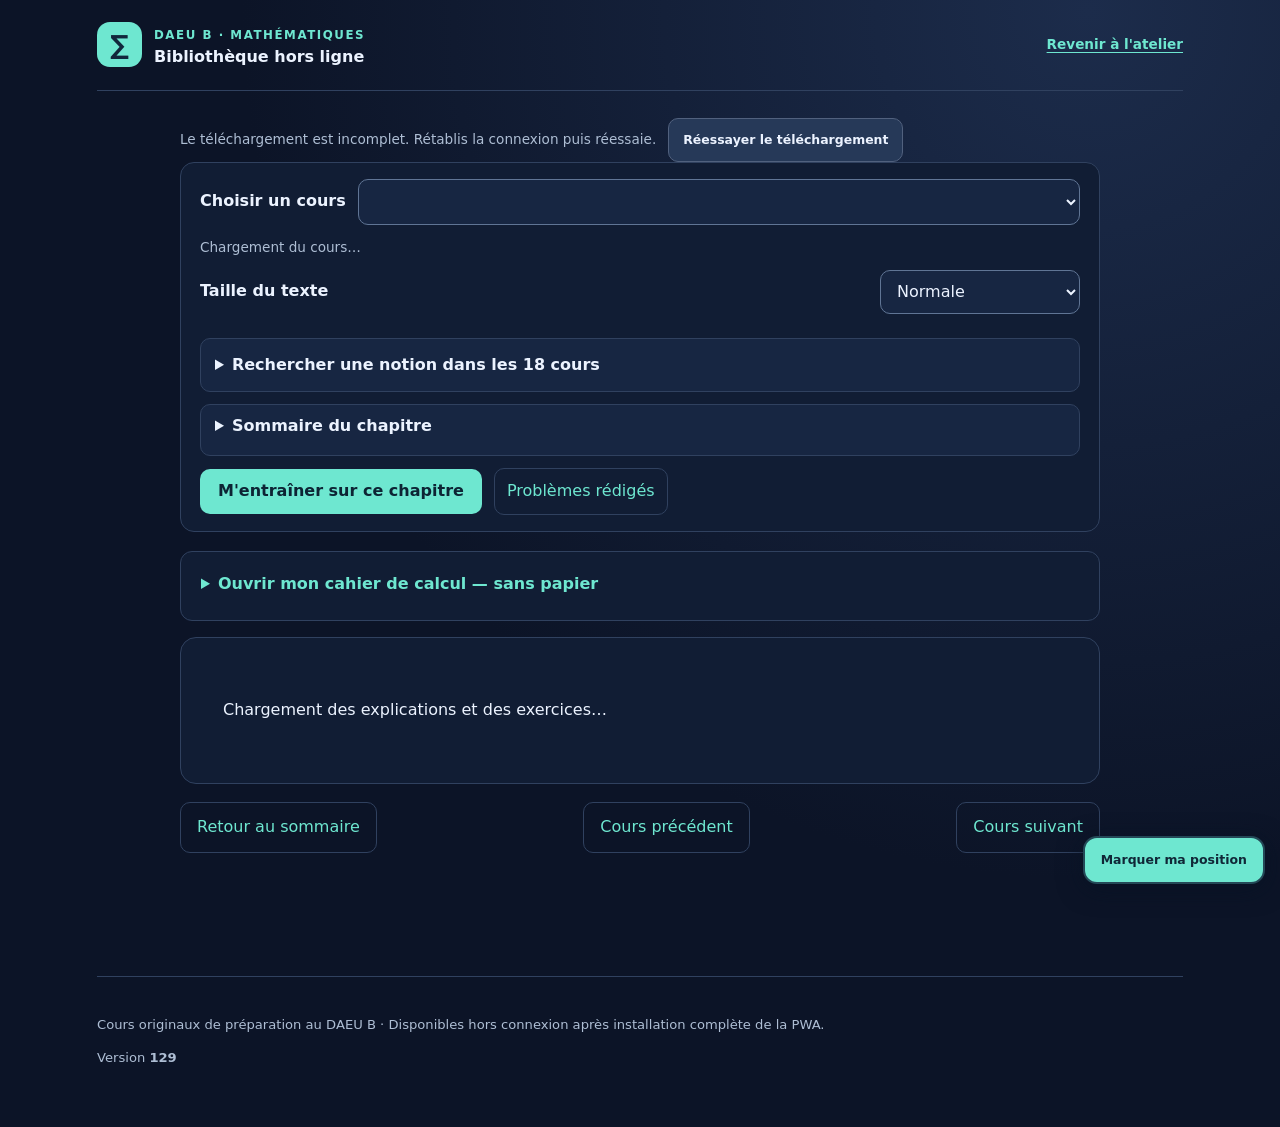
==== commit 25d8e3dd: "Retrouver les cours et transferts marqués depuis l’accueil" ====
--- a/app/course.html
+++ b/app/course.html
@@ -59,7 +59,7 @@
 <article class="course-document" id="courseBody" tabindex="-1"><p>Chargement des explications et des exercices…</p></article>
 <nav class="course-footer-nav" aria-label="Navigation du cours"><a href="#readerTop">Retour au sommaire</a><a id="coursePrevious" href="./">Cours précédent</a><a id="courseNext" href="./">Cours suivant</a></nav>
 </main>
-<footer><p>Cours originaux de préparation au DAEU B · Disponibles hors connexion après installation complète de la PWA.</p><p class="app-version">Version <strong id="appVersion">128</strong> <button type="button" class="subtle small" id="appUpdate" hidden>Vérifier la mise à jour</button></p><p id="appUpdateStatus" role="status"></p></footer>
+<footer><p>Cours originaux de préparation au DAEU B · Disponibles hors connexion après installation complète de la PWA.</p><p class="app-version">Version <strong id="appVersion">129</strong> <button type="button" class="subtle small" id="appUpdate" hidden>Vérifier la mise à jour</button></p><p id="appUpdateStatus" role="status"></p></footer>
 </div>
 </body>
 </html>
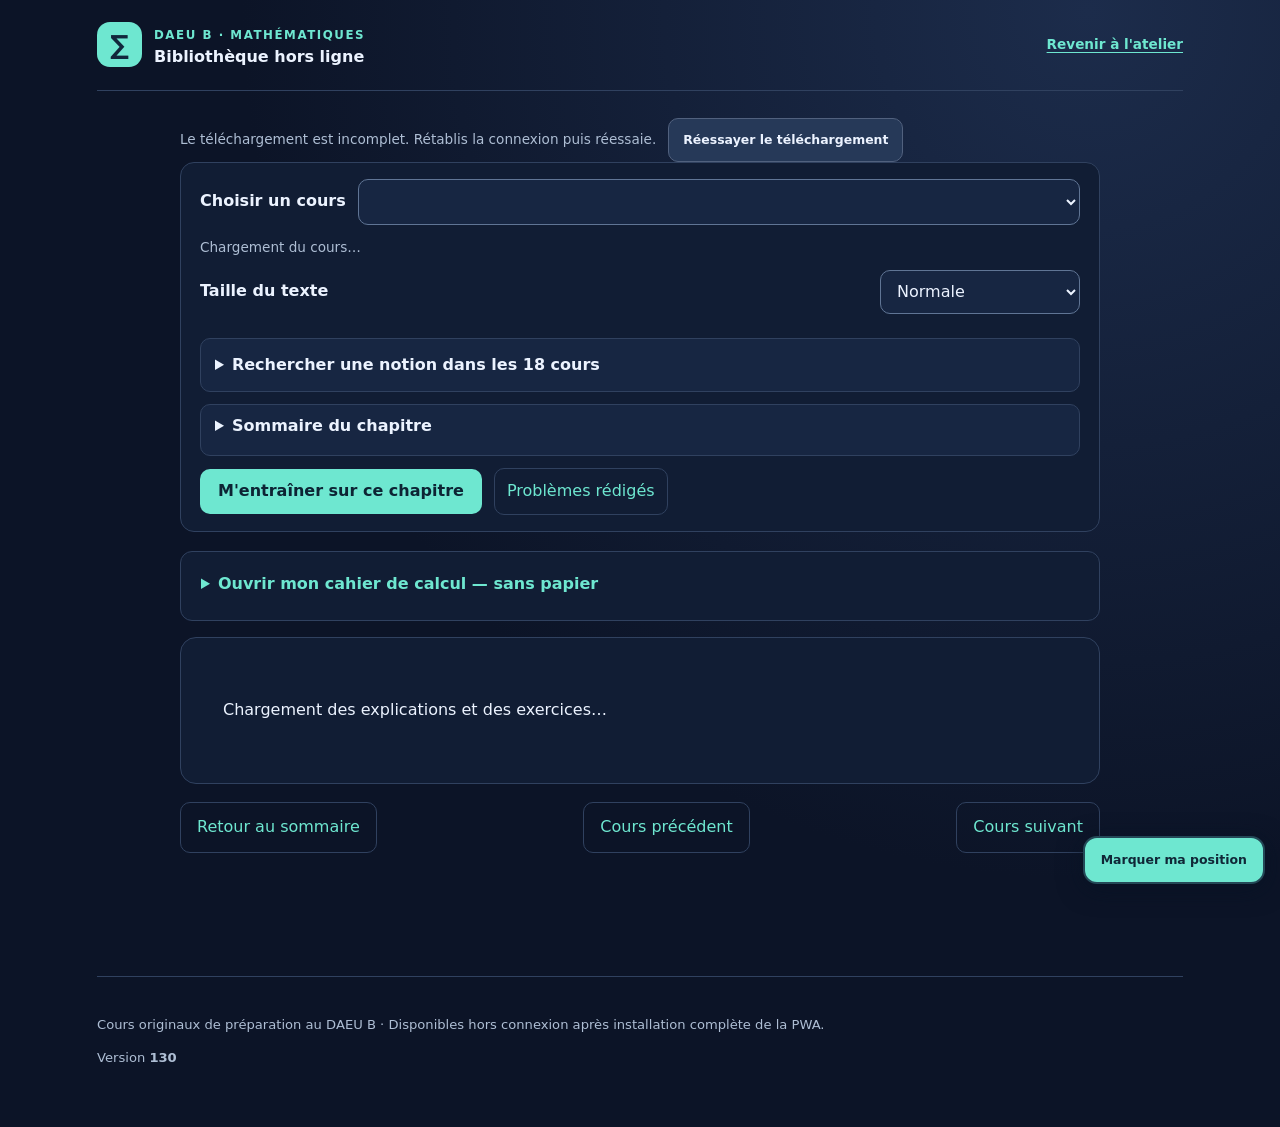
==== commit 7a280390: "Reprendre automatiquement la dernière lecture" ====
--- a/app/course.html
+++ b/app/course.html
@@ -59,7 +59,7 @@
 <article class="course-document" id="courseBody" tabindex="-1"><p>Chargement des explications et des exercices…</p></article>
 <nav class="course-footer-nav" aria-label="Navigation du cours"><a href="#readerTop">Retour au sommaire</a><a id="coursePrevious" href="./">Cours précédent</a><a id="courseNext" href="./">Cours suivant</a></nav>
 </main>
-<footer><p>Cours originaux de préparation au DAEU B · Disponibles hors connexion après installation complète de la PWA.</p><p class="app-version">Version <strong id="appVersion">129</strong> <button type="button" class="subtle small" id="appUpdate" hidden>Vérifier la mise à jour</button></p><p id="appUpdateStatus" role="status"></p></footer>
+<footer><p>Cours originaux de préparation au DAEU B · Disponibles hors connexion après installation complète de la PWA.</p><p class="app-version">Version <strong id="appVersion">130</strong> <button type="button" class="subtle small" id="appUpdate" hidden>Vérifier la mise à jour</button></p><p id="appUpdateStatus" role="status"></p></footer>
 </div>
 </body>
 </html>
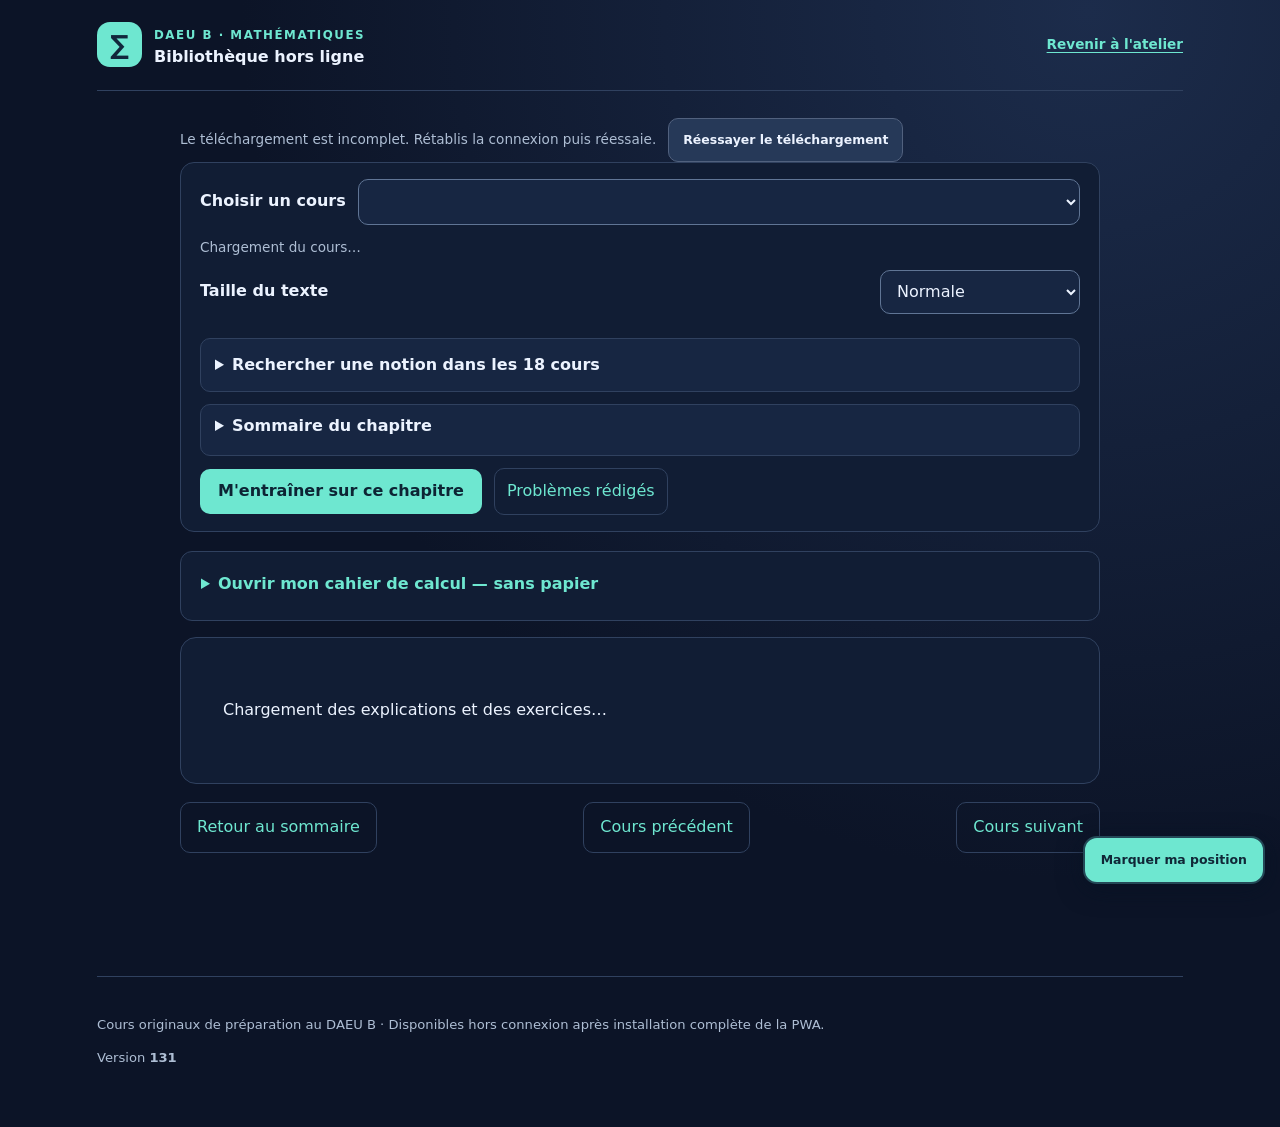
==== commit c7b441a2: "Retrouver la bonne séance depuis un cours" ====
--- a/app/course.html
+++ b/app/course.html
@@ -59,7 +59,7 @@
 <article class="course-document" id="courseBody" tabindex="-1"><p>Chargement des explications et des exercices…</p></article>
 <nav class="course-footer-nav" aria-label="Navigation du cours"><a href="#readerTop">Retour au sommaire</a><a id="coursePrevious" href="./">Cours précédent</a><a id="courseNext" href="./">Cours suivant</a></nav>
 </main>
-<footer><p>Cours originaux de préparation au DAEU B · Disponibles hors connexion après installation complète de la PWA.</p><p class="app-version">Version <strong id="appVersion">130</strong> <button type="button" class="subtle small" id="appUpdate" hidden>Vérifier la mise à jour</button></p><p id="appUpdateStatus" role="status"></p></footer>
+<footer><p>Cours originaux de préparation au DAEU B · Disponibles hors connexion après installation complète de la PWA.</p><p class="app-version">Version <strong id="appVersion">131</strong> <button type="button" class="subtle small" id="appUpdate" hidden>Vérifier la mise à jour</button></p><p id="appUpdateStatus" role="status"></p></footer>
 </div>
 </body>
 </html>
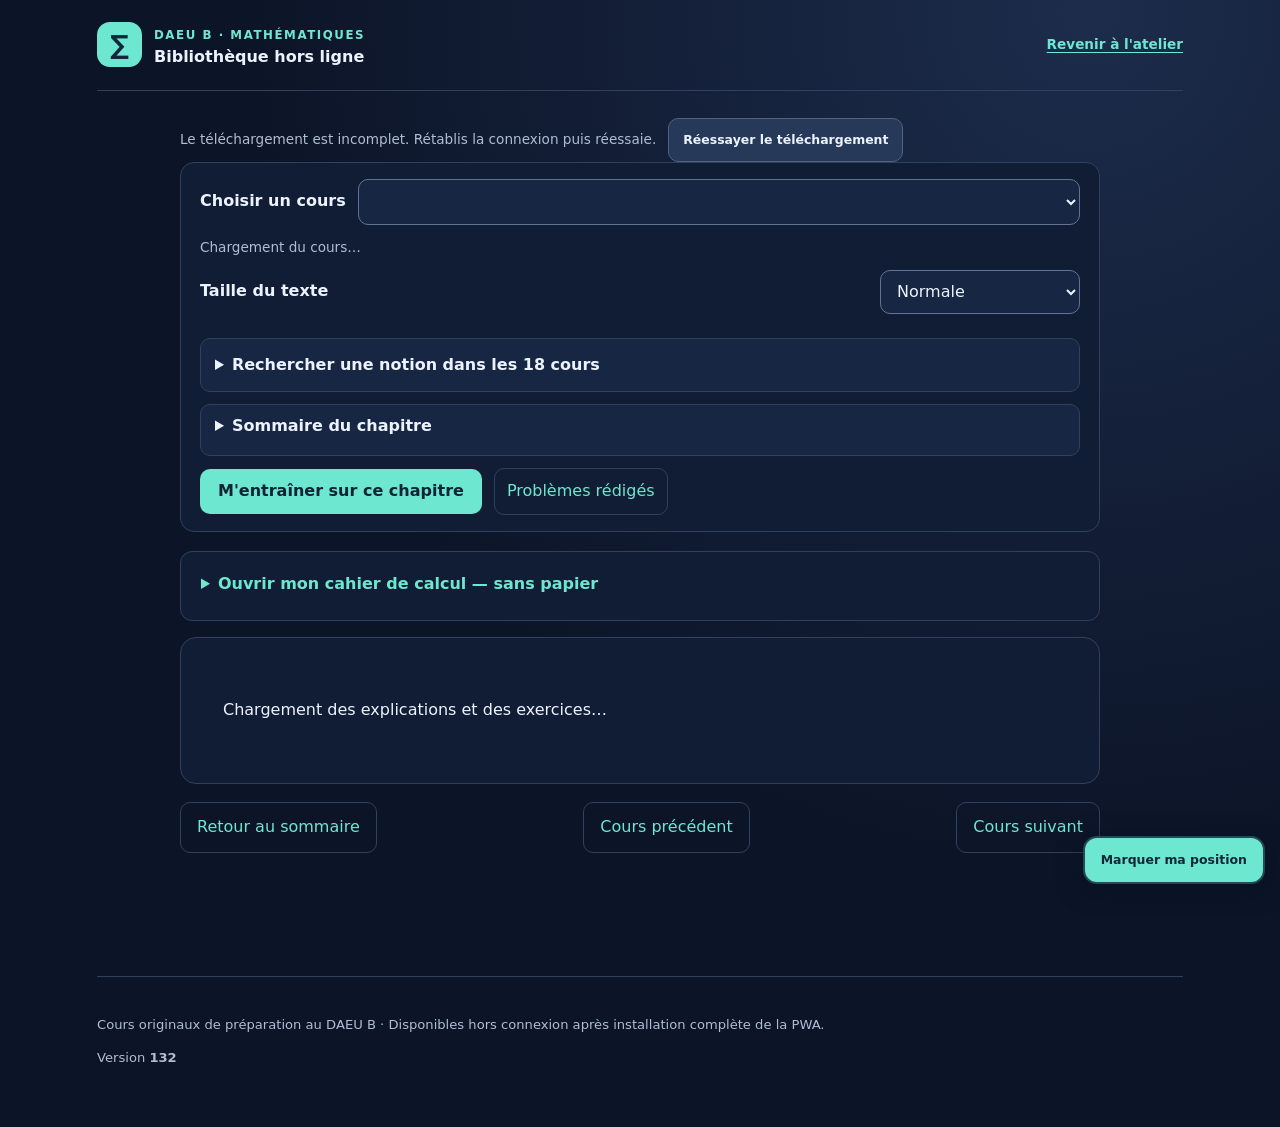
==== commit 23949614: "Rendre le quiz accessible au clavier et au lecteur d’écran" ====
--- a/app/course.html
+++ b/app/course.html
@@ -59,7 +59,7 @@
 <article class="course-document" id="courseBody" tabindex="-1"><p>Chargement des explications et des exercices…</p></article>
 <nav class="course-footer-nav" aria-label="Navigation du cours"><a href="#readerTop">Retour au sommaire</a><a id="coursePrevious" href="./">Cours précédent</a><a id="courseNext" href="./">Cours suivant</a></nav>
 </main>
-<footer><p>Cours originaux de préparation au DAEU B · Disponibles hors connexion après installation complète de la PWA.</p><p class="app-version">Version <strong id="appVersion">131</strong> <button type="button" class="subtle small" id="appUpdate" hidden>Vérifier la mise à jour</button></p><p id="appUpdateStatus" role="status"></p></footer>
+<footer><p>Cours originaux de préparation au DAEU B · Disponibles hors connexion après installation complète de la PWA.</p><p class="app-version">Version <strong id="appVersion">132</strong> <button type="button" class="subtle small" id="appUpdate" hidden>Vérifier la mise à jour</button></p><p id="appUpdateStatus" role="status"></p></footer>
 </div>
 </body>
 </html>
--- a/app/style.css
+++ b/app/style.css
@@ -285,6 +285,10 @@
 @media(max-width:560px){.cloud-panel{padding:12px}.cloud-fields{display:grid}.cloud-fields button{width:100%}}
 
 .cloud-fields[hidden],#cloudSigned[hidden],#cloudConflict[hidden]{display:none!important}
+
+#quizAnswerError:empty,#hint:empty{margin:0;padding:0;border:0}
+.feedback h4{margin:0;font-size:1rem}
+.feedback .quiz-actions{align-items:center}
 
 /* Cahier de mathématiques sur téléphone : rédaction en colonnes et clavier symbolique. */
 .math-notebook{margin:18px 0;padding:14px;border:1px solid var(--stroke);border-radius:14px;background:var(--panel)}
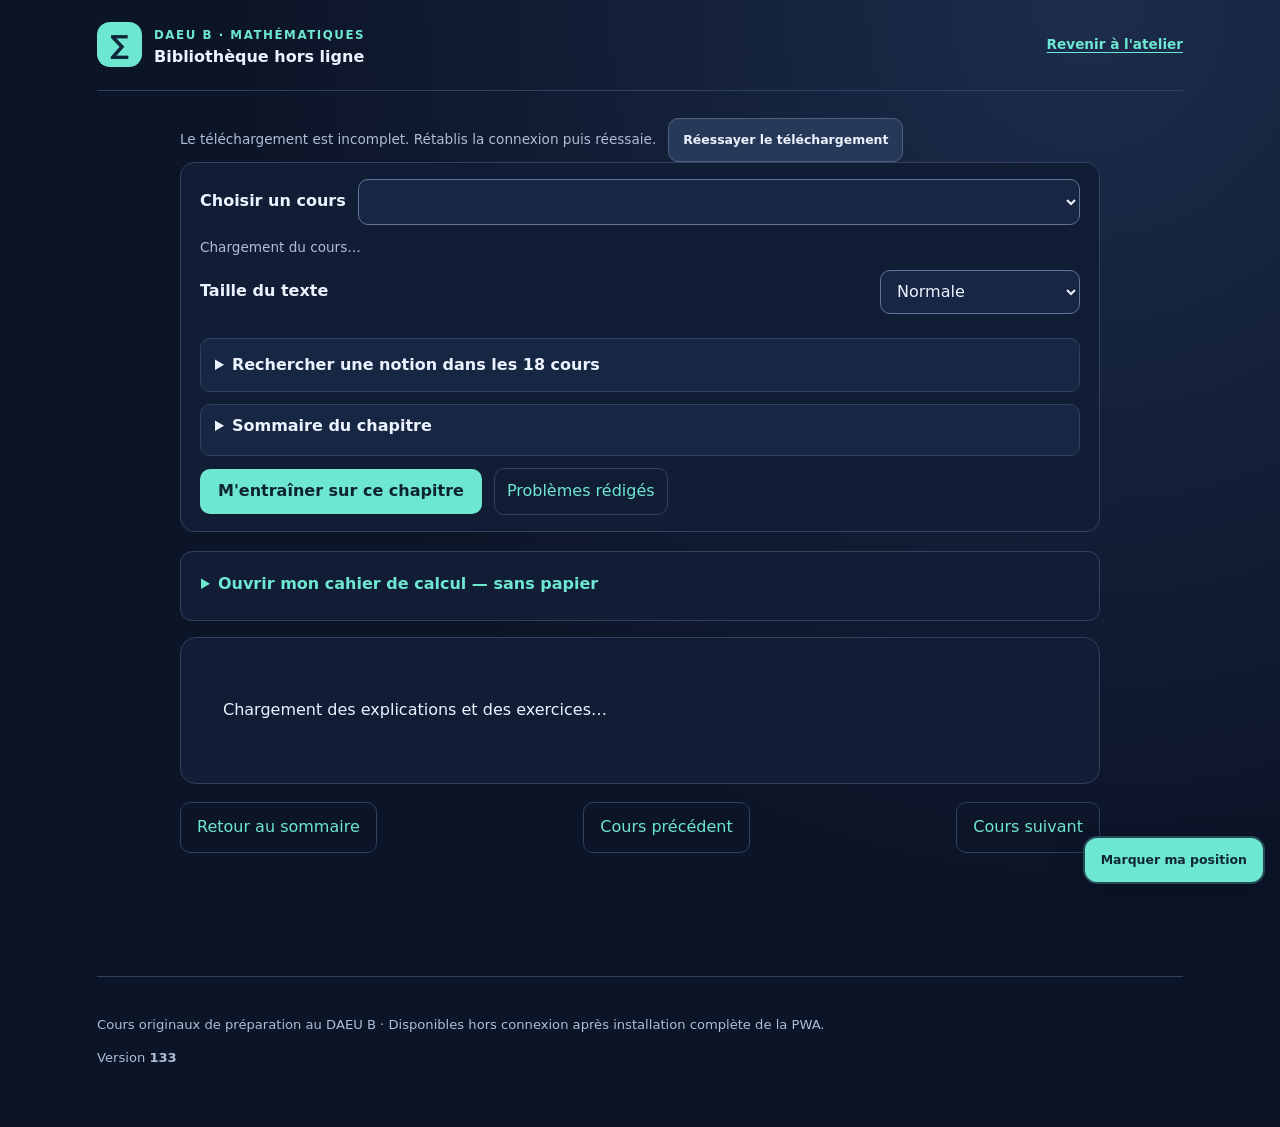
==== commit 930946d4: "Exposer les formules MathML et rendre leur défilement accessible" ====
--- a/app/course.html
+++ b/app/course.html
@@ -59,7 +59,7 @@
 <article class="course-document" id="courseBody" tabindex="-1"><p>Chargement des explications et des exercices…</p></article>
 <nav class="course-footer-nav" aria-label="Navigation du cours"><a href="#readerTop">Retour au sommaire</a><a id="coursePrevious" href="./">Cours précédent</a><a id="courseNext" href="./">Cours suivant</a></nav>
 </main>
-<footer><p>Cours originaux de préparation au DAEU B · Disponibles hors connexion après installation complète de la PWA.</p><p class="app-version">Version <strong id="appVersion">132</strong> <button type="button" class="subtle small" id="appUpdate" hidden>Vérifier la mise à jour</button></p><p id="appUpdateStatus" role="status"></p></footer>
+<footer><p>Cours originaux de préparation au DAEU B · Disponibles hors connexion après installation complète de la PWA.</p><p class="app-version">Version <strong id="appVersion">133</strong> <button type="button" class="subtle small" id="appUpdate" hidden>Vérifier la mise à jour</button></p><p id="appUpdateStatus" role="status"></p></footer>
 </div>
 </body>
 </html>
--- a/app/style.css
+++ b/app/style.css
@@ -82,9 +82,11 @@
 .course-document th,.course-document td{border:1px solid var(--stroke);padding:10px 12px;text-align:left;vertical-align:top;min-width:75px}
 .course-document th{background:var(--panel2)}
 .course-document hr{border:0;border-top:1px solid var(--stroke);margin:28px 0}
-.course-math-inline{display:inline-block;max-width:100%;vertical-align:middle}
+.course-math-inline{display:inline-block;max-width:100%;overflow-x:auto;overflow-y:hidden;vertical-align:middle}
 .course-math-block{display:block;max-width:100%;overflow-x:auto;overflow-y:hidden;text-align:center;margin:18px auto;padding:10px 0}
-.course-math-block math{font-size:1.08rem}
+.course-math-block math{font-size:1.08em;width:max-content;margin-inline:auto}
+.course-math-block[tabindex]{text-align:start}
+:is(.course-math-inline,.course-math-block):focus-visible{outline:3px solid var(--focus);outline-offset:2px}
 .course-math-fallback{font-family:monospace;white-space:pre-wrap;color:var(--orange)}
 .course-footer-nav{display:flex;justify-content:space-between;gap:12px;flex-wrap:wrap;margin:18px 0}
 .course-footer-nav a{border:1px solid var(--stroke);border-radius:10px;padding:12px 16px;max-width:100%;text-decoration:none}
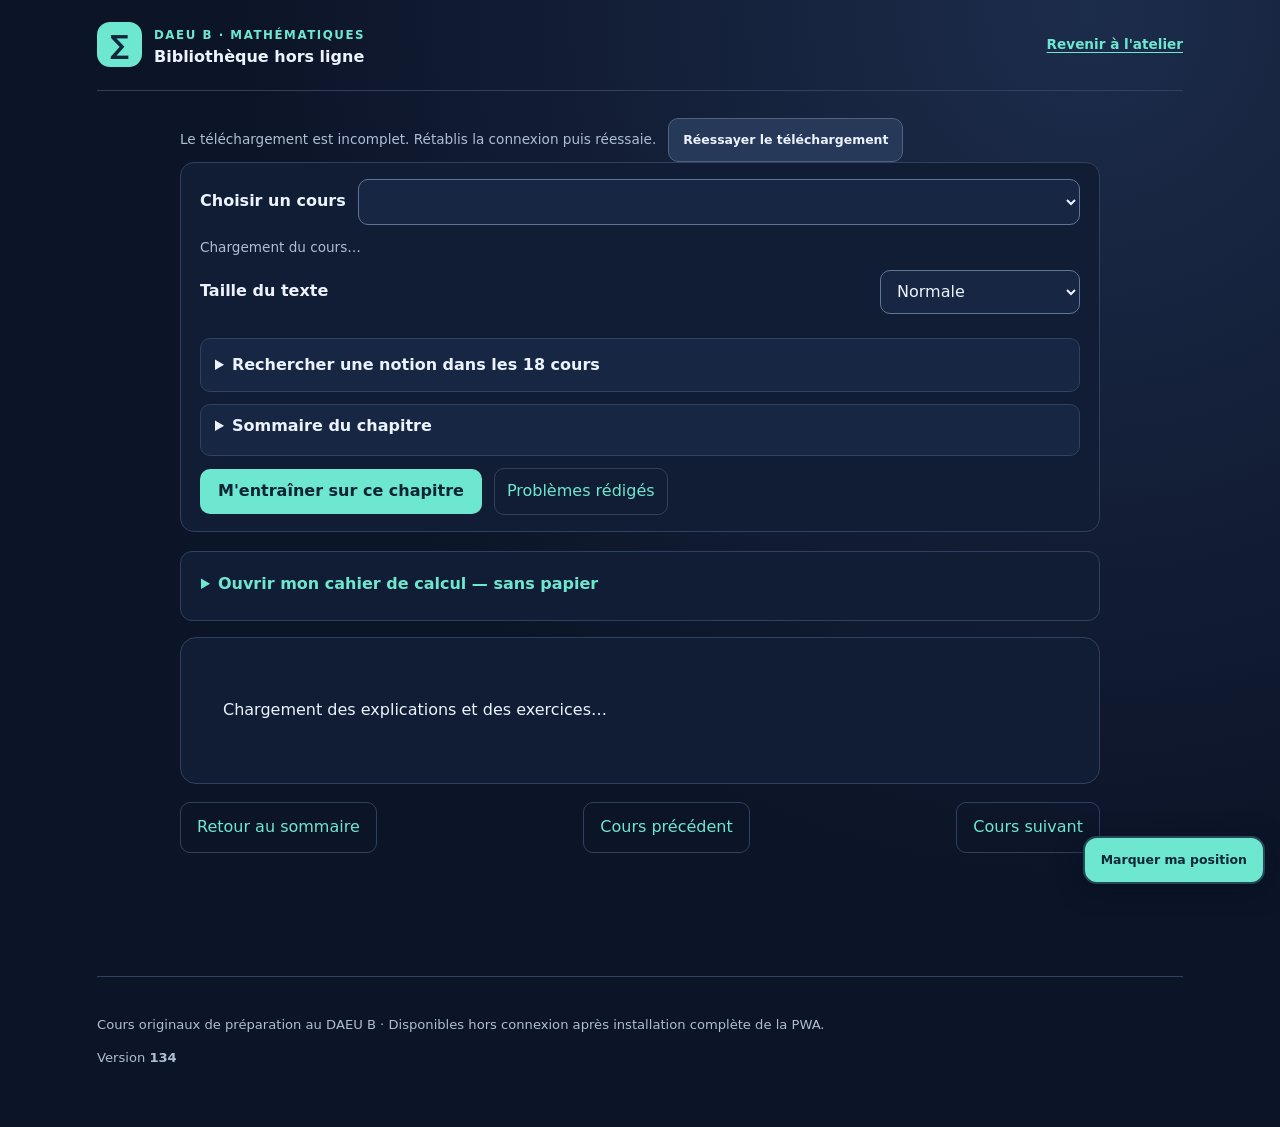
==== commit 9686c95f: "Ouvrir la section pertinente depuis la recherche" ====
--- a/app/course.html
+++ b/app/course.html
@@ -59,7 +59,7 @@
 <article class="course-document" id="courseBody" tabindex="-1"><p>Chargement des explications et des exercices…</p></article>
 <nav class="course-footer-nav" aria-label="Navigation du cours"><a href="#readerTop">Retour au sommaire</a><a id="coursePrevious" href="./">Cours précédent</a><a id="courseNext" href="./">Cours suivant</a></nav>
 </main>
-<footer><p>Cours originaux de préparation au DAEU B · Disponibles hors connexion après installation complète de la PWA.</p><p class="app-version">Version <strong id="appVersion">133</strong> <button type="button" class="subtle small" id="appUpdate" hidden>Vérifier la mise à jour</button></p><p id="appUpdateStatus" role="status"></p></footer>
+<footer><p>Cours originaux de préparation au DAEU B · Disponibles hors connexion après installation complète de la PWA.</p><p class="app-version">Version <strong id="appVersion">134</strong> <button type="button" class="subtle small" id="appUpdate" hidden>Vérifier la mise à jour</button></p><p id="appUpdateStatus" role="status"></p></footer>
 </div>
 </body>
 </html>
